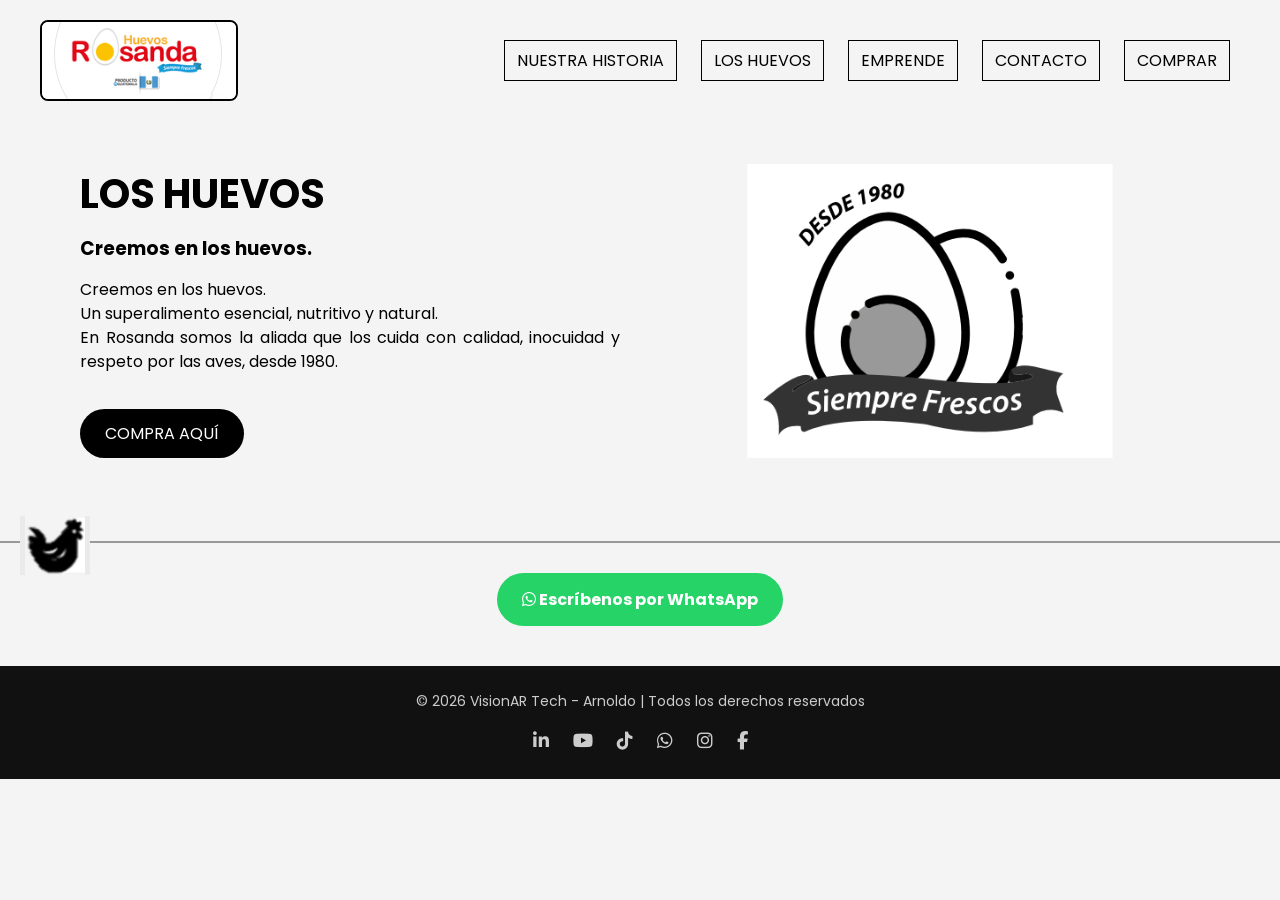
==== RosandaWeb-F/index.html @ 0b580284 "Add files via upload" ====
<!DOCTYPE html>
<html lang="es">
<head>
    <meta charset="UTF-8">
    <title>Rosanda</title>
    <link rel="stylesheet" href="styles.css">
    <link rel="stylesheet" href="https://cdnjs.cloudflare.com/ajax/libs/font-awesome/6.5.0/css/all.min.css">
    <meta name="viewport" content="width=device-width, initial-scale=1.0">
    <link href="https://fonts.googleapis.com/css2?family=Poppins:wght@300;400;600&display=swap" rel="stylesheet">
</head>
<body>

    <!-- HEADER -->
    <header class="header">
        <a href="index.html" class="logo">
            <img src="imagenes/Imagen_Logo_Rosanda.png" alt="Rosanda">
        </a>

        <nav class="menu">
            <a href="historia.html">NUESTRA HISTORIA</a>
            <a href="huevos.html">LOS HUEVOS</a>
            <a href="emprende.html">EMPRENDE</a>
            <a href="contacto.html">CONTACTO</a>
            <a href="comprar.html">COMPRAR</a>
        </nav>
    </header>

    <!-- HERO -->
    <section class="hero">
        <div class="hero-text">
            <h1>LOS HUEVOS</h1>
            <h3>Creemos en los huevos.</h3>

            <p class="clasificacion-texto">
                Creemos en los huevos. <br>
                Un superalimento esencial, nutritivo y natural. <br>
                En Rosanda somos la aliada que los cuida con calidad,
                inocuidad y respeto por las aves, desde 1980.
            </p>

            <a href="comprar.html" class="btn-principal">COMPRA AQUÍ</a>
        </div>
        <!--
        <div class="hero-img">
            <img src="imagenes/Siempe_Frescos.png" alt="Huevo Rosanda">
        </div>
        -->
        <!-- Creo un slider -->
         <div class="hero-img slider">

            <div class="slide active">
                <img src="imagenes/Siempe_Frescos.png">
            </div>

            <div class="slide">
                <img src="imagenes/huevos_libres_a.png">
            </div>

            <div class="slide">
                <img src="imagenes/Huevos_Granja.png">
            </div>
            <div class="slide">
                <img src="imagenes/InspeccionMaga.png">
            </div>
            <div class="slide">
                <img src="imagenes/GallinaColorada.png">
            </div>
             <div class="slide">
                <img src="imagenes/HuellaVerdeCert.png">
            </div>
        </div>
    </section>

    <!-- FOOTER old
    <footer class="footer">
        <a href="#" class="btn-secundario">TRABAJA CON NOSOTROS</a>

        <div class="redes">
            <span>in</span>
            <span>yt</span>
            <span>tt</span>
            <span>ig</span>
            <span>fb</span>
        </div>
    </footer>
    <footer class="footer-simple">
        <p>© 2026 VisionAR Tech - Arnoldo | Todos los derechos reservados</p>
    </footer>
    -->
    <div class="cta-footer">

        <div class="linea">
            <!-- <span class="icono">🐔Gallina</span> -->
            <img src="imagenes/Gallologo.png" class="icono" width="70">
        </div>
            <a href="https://wa.me/50251465011?text=Hola%20🐔%20quiero%20hacer%20un%20pedido%20de%20huevos%20🥚%20con%20Rosanda.%20¿Me%20pueden%20apoyar%3F" 
    class="btn-whatsapp" target="_blank"><i class="fab fa-whatsapp"></i> Escríbenos por WhatsApp
        </a>
    </div>
    <footer class="footer-pro">
        <p>© 2026 VisionAR Tech - Arnoldo | Todos los derechos reservados</p>
        
        <div class="social-icons">
            <a href="#"><i class="fab fa-linkedin-in"></i></a>
            <a href="#"><i class="fab fa-youtube"></i></a>
            <a href="#"><i class="fab fa-tiktok"></i></a>
            <a href="https://wa.me/50251465011?text=Hola%2C%20estoy%20interesado%20en%20los%20productos%20de%20la%20Granja%20Av%C3%ADcola%20Rosanda.%20%C2%BFPodr%C3%ADan%20brindarme%20m%C3%A1s%20informaci%C3%B3n%3F" target="_blank"><i class="fab fa-whatsapp"></i></a>
            <a href="https://instagram.com" target="_blank"><i class="fab fa-instagram"></i></a>
            <a href="https://www.facebook.com/p/Avicola-Rosanda-Guatemala-100063716674182/?locale=es_LA" target="_blank"><i class="fab fa-facebook-f"></i></a>
        </div>
         
    </footer>
    <script>
        let slides = document.querySelectorAll(".hero-img .slide");
        let index = 0;

        setInterval(() => {
            slides[index].classList.remove("active");
            index = (index + 1) % slides.length;
            slides[index].classList.add("active");
        }, 6000);
    </script>
</body>
</html>
---- RosandaWeb-F/styles.css ----
/* RESET */
* {
    margin: 0;
    padding: 0;
    box-sizing: border-box;
    font-family: 'Poppins', Arial, sans-serif;
}

/* BODY */
body {
    background-color: #f4f4f4; 
    /* background-color: #e9e9e9; */
}

/* HEADER */
.header {
    display: flex;
    justify-content: space-between;
    align-items: center;
    padding: 20px 40px;
}

.logo {
    display: inline-block;
    border: 2px solid black;
    border-radius: 8px;
    overflow: hidden;
    transition: all 0.3s ease;
}

.logo img {
    display: block;
    /* max-height: 60px; */
    width: auto;
    transition: transform 0.3s ease;
}

/* 🔥 EFECTO HOVER */
.logo:hover {
    box-shadow: 0 4px 12px rgba(0,0,0,0.2);
    transform: translateY(-2px);
}

.logo:hover img {
    transform: scale(1.05);
}

.menu a {
    margin: 0 10px;
    text-decoration: none;
    color: black;
    border: 1px solid black;
    padding: 8px 12px;
}

.btn-comprar {
    border: 1px solid black;
    padding: 10px 20px;
    text-decoration: none;
    color: black;
}

/* HERO */
.hero {
    display: flex;
    justify-content: space-between;
    align-items: center;
    padding: 40px;
}

.hero-text {
    width: 50%;
}

.hero-text h1 {
    font-size: 40px;
    margin-bottom: 10px;
}

.hero-text h3 {
    margin-bottom: 15px;
}

.hero-text p {
    margin-bottom: 20px;
    line-height: 1.5;
}

/* BOTÓN PRINCIPAL */
.btn-principal {
    background-color: black;
    color: white;
    padding: 12px 25px;
    text-decoration: none;
    border-radius: 25px;
    margin-top: 15px;
}

.btn-principal:hover {
    background-color: gray;
}
/* IMAGEN 
.hero-img img {
    
    width: 300px;
} */
.hero {
    display: flex;
    align-items: center;
    justify-content: center; /* 🔥 esto cambia todo */
    gap: 40px;
    max-width: 1200px; /* 🔥 limita ancho */
    margin: 0 auto; /* 🔥 centra TODO el bloque */
}

.hero-text,
.hero-img {
    flex: 1;
}


.hero-img {
    display: flex;
    justify-content: center;
    align-items: center;
}

.hero-img {
    justify-content: flex-start;
}

.menu a {
    position: relative;
    text-decoration: none;
    color: black;
    padding: 8px 12px;
}

/* línea oculta */
.menu a::after {
    content: "";
    position: absolute;
    left: 0;
    bottom: -3px;
    width: 0%;
    height: 2px;
    background: black;
    transition: width 0.3s ease;
}

/* animación */
.menu a:hover::after {
    width: 100%;
}

/* FOOTER */
.footer {
    display: flex;
    justify-content: space-between;
    align-items: center;
    padding: 30px 40px;
    border-top: 1px solid #ccc;
}

/* BOTÓN SECUNDARIO */
.btn-secundario {
    border: 1px solid black;
    padding: 10px 20px;
    text-decoration: none;
    color: black;
    border-radius: 20px;
}

/* REDES */
.redes span {
    margin: 0 5px;
    font-size: 14px;
}
/* HISTORIA */
.historia {
    padding: 40px;
}

.historia h1 {
    font-size: 35px;
    margin-bottom: 30px;
}

/* TOP */
.historia-top {
    display: flex;
    gap: 40px;
    margin-bottom: 40px;
}

.historia-texto {
    width: 50%;
}

.historia-img img {
    width: 100%;
    max-width: 400px;
}

/* MIDDLE */
.historia-middle {
    display: flex;
    gap: 40px;
    margin-bottom: 40px;
}

.img-secundaria img {
    width: 300px;
}

.texto-secundario {
    width: 50%;
}

/* VALORES */
.valores {
    display: flex;
    justify-content: space-between;
    flex-wrap: wrap;
    gap: 20px;
}

.card {
    width: 180px;
    text-align: center;
}

.card img {
    width: 80px;
    margin-bottom: 10px;
}

/* CTA */
.cta {
    text-align: center;
    margin-top: 30px;
}

/* HUEVOS */
.huevos {
    padding: 40px;
}

.huevos h1 {
    font-size: 35px;
    margin-bottom: 20px;
}

/* TOP */
.huevos-top {
    display: flex;
    gap: 40px;
    margin-bottom: 30px;
}

.texto {
    width: 50%;
}

.imagen img {
    width: 350px;
}

/* CERTIFICACIONES */
.certificaciones {
    display: flex;
    gap: 30px;
    margin: 20px 0;
}

.cert {
    text-align: center;
}

.cert img {
    width: 80px;
}

.certificaciones-contenedor {
    display: flex;
    align-items: center;
    justify-content: space-between;
    gap: 40px;
    margin: 30px 0;
}

.certificaciones-info {
    width: 50%;
}

.certificaciones-img img {
    width: 300px;
    border-radius: 10px;
}

.certificaciones {
    display: flex;
    gap: 20px;
    margin-top: 15px;
}

/* CLASIFICACIÓN */
.clasificacion-texto {
    margin-bottom: 15px;
}

.clasificacion-img img {
    width: 100%;
    max-width: 600px;
}

/* TABLA */
.tabla-img img {
    width: 100%;
    max-width: 700px;
    margin: 20px 0;
}

/* BOTONES */
.botones {
    margin-bottom: 20px;
}
.footer-simple {
    background: #222;
    color: #ddd;
    text-align: center;
    padding: 20px;
    font-size: 14px;
    letter-spacing: 0.5px;
    margin-top: 40px;
}

.footer-simple p {
    margin: 0;
}

.footer-pro {
    background: #111;
    color: #ccc;
    text-align: center;
    padding: 25px 20px;
    margin-top: 40px;
}

/* TEXTO */
.footer-pro p {
    margin-bottom: 15px;
    font-size: 14px;
}

/* ICONOS */
.social-icons a {
    color: #ccc;
    margin: 0 10px;
    font-size: 18px;
    transition: 0.3s;
}

/* EFECTO HOVER */
.social-icons a:hover {
    color: white;
    transform: scale(1.2);
}
/* nuevos estilos para huevos */

.huevos-layout {
    display: flex;
    align-items: flex-start;
    justify-content: space-between;
    gap: 40px;
}

.huevos-info {
    width: 50%;
}

.huevos-imagen {
    width: 50%;
}

.huevos-imagen img {
    width: 100%;
    max-width: 400px;
}

/* CERTIFICACIONES */
.certificaciones {
    display: flex;
    gap: 20px;
    margin-top: 15px;
}

.cert {
    text-align: center;
}

.cert img {
    width: 60px;
}

.huevos-info h3 {
    margin-top: 20px;
}

.clasificacion-texto {
    margin-top: 10px;
}

.texto p,
.clasificacion-texto {
    text-align: justify;
}

/* EMPRENDE */
.emprende {
    padding: 40px;
}

.emprende h1 {
    font-size: 35px;
    margin-bottom: 20px;
}

/* TOP */
.emprende-top {
    display: flex;
    gap: 40px;
    align-items: center;
    margin-bottom: 30px;
}

.comprar-top {
    /* display: flex;
    gap: 40px;
    align-items: center; */
    margin-bottom: 2px;
}

.comprar-layout {
    display: flex;
    align-items: flex-start;
    justify-content: space-between;
    gap: 40px;
    max-width: 1200px;
    margin: 0 auto;
}



.emprende-texto {
    width: 50%;
    line-height: 1.6;
}

.emprende-img img {
    width: 350px;
    border-radius: 10px;
}

.comprar-img img {
    width: 350px;
    border-radius: 10px;
}

.comprar-img {
    width: 40%;
}

/* BANNER GRANDE */
.emprende-banner img {
    width: 100%;
    max-height: 300px;
    object-fit: cover;
    margin: 20px 0;
    border-radius: 10px;
}

/* CTA */
.cta {
    text-align: center;
    margin-top: 20px;
}
.emprende-banner img {
    filter: brightness(70%);
}
/* CONTACTO */
.contacto {
    padding: 40px;
}

.contacto h1 {
    font-size: 35px;
    margin-bottom: 20px;
}

/* CONTENEDOR */
.contacto-container {
    display: flex;
    gap: 40px;
}

/* IZQUIERDA */
.contacto-info {
    width: 50%;
}

.contacto-info h4 {
    margin-top: 15px;
}

.contacto-info input {
    width: 100%;
    padding: 10px;
    margin: 8px 0;
    border-radius: 20px;
    border: 1px solid #000;
}

.correo {
    margin: 10px 0;
    font-size: 14px;
}

/* DERECHA */
.contacto-form {
    width: 50%;
}

.contacto-form textarea {
    width: 100%;
    height: 150px;
    border-radius: 15px;
    padding: 10px;
    border: 1px solid #000;
    margin-bottom: 15px;
}

/*
.btn-enviar {
    background: black;
    color: white;
    padding: 10px 20px;
    border-radius: 20px;
    border: none;
    cursor: pointer;
}
*/
/* Agregando ajusto */
.contacto-info h3 {
    margin-bottom: 15px;
}

.btn-principal {
    display: inline-block;
    margin-top: 15px;
}
/* fin del ajuste */
.mapa {
    margin-bottom: 15px;
    border-radius: 15px;
    overflow: hidden;
}
.btn-secundario {
    display: inline-block;
    margin-top: 10px;
    padding: 10px 20px;
    border: 2px solid black;
    border-radius: 25px;
    text-decoration: none;
    color: black;
    transition: 0.3s;
}

/* HOVER */
.btn-secundario:hover {
    background: black;
    color: white;
}
.contacto-info {
    display: flex;
    flex-direction: column;
    align-items: flex-start; /* alinea a la izquierda */
}

.ubicaciones {
    display: flex;
    flex-direction: column; /* 🔥 vertical */
    gap: 8px;
    margin: 15px 0;
}

.ubicaciones button {
    padding: 8px 12px;
    border-radius: 20px;
    border: 1px solid black;
    background: white;
    cursor: pointer;
    text-align: left;
}

.ubicaciones button:hover {
    background: black;
    color: white;
}
/* para que al hacer hover se cambie a negro */
.menu a:hover {
    background-color: #E31E24;
    color: white;
}
body {
    font-family: 'Poppins', sans-serif;
}

/* viene de pagina de pedidos externa revisar si no hay conflicto */

.intro-pedidos {
    text-align: center;
    max-width: 900px;
    margin: 60px auto 30px auto;
    /* background: #d4a017; */
}


.proceso-pedido {
    text-align: center;
    margin: 50px auto;
    max-width: 1100px;
}

.pasos {
    display: flex;
    gap: 20px;
    margin-top: px;
}

.paso {
    background: #f5f5f5;
    padding: 25px;
    border-radius: 10px;
    flex: 1;
    transition: transform 0.3s ease;
}

.paso:hover {
    transform: translateY(-5px);
}

.confianza {
    background: #fafafa;
    padding: 40px 20px;
    margin-top: 40px;
}

.confianza-box {
    max-width: 800px;
    margin: auto;
}

.info-adicional {
    max-width: 900px;
    margin: 40px auto;
}
.formulario-pedidos {
    max-width: 1000px; 
    margin: 1px auto 
}
.formulario-pedidos {
    width: 70%;
}

.formulario-pedidos {
    /*background: white; */
    /* background: #a87f7f ; */
    /* background: #b6af9f; */
    background: #cfcdcd;
    padding: 30px;
    border-radius: 15px;
    box-shadow: 0 8px 25px rgba(0,0,0,0.1);
}



.formulario-pedidos h2 {
    margin-bottom: 20px;
}
.pedido-form {
    display: grid;
    grid-template-columns: repeat(4, 1fr);
    gap: 20px;
}

.datos-transferencia {
    display: none;
}

.form-group {
    display: flex;
    flex-direction: column;
}

.form-group.full {
    grid-column: span 4;
}

.form-group label {
    margin-bottom: 5px;
    font-weight: 600;
}

.form-group input,
.form-group textarea,
.form-group select {
    padding: 12px;
    border-radius: 6px;
    border: 1px solid #ddd;
    font-size: 14px;
    transition: 0.3s;
}

.form-group input:focus,
.form-group textarea:focus,
.form-group select:focus {
    border-color: #d4a017;
    outline: none;
    box-shadow: 0 0 5px rgba(212,160,23,0.3);
}

.checkbox {
    flex-direction: row;
    align-items: center;
    gap: 10px;
}

.btn-enviar {
    background-color: #d4a017;
    color: white;
    padding: 14px;
    border: none;
    border-radius: 6px;
    cursor: pointer;
    font-weight: 600;
    transition: 0.3s;
}

/* Footer */
footer {
    background: #222;
    color: white;
    text-align: center;
    padding: 20px;
}
.btn-enviar:hover {
    background-color: #b88a12;
}
@media (max-width: 768px) {
    .pedido-form {
        grid-template-columns: 1fr;
    }

    .form-group.full {
        grid-column: span 1;
    }
}
.mensaje-exito {
    display: none;
    background-color: #d4edda;
    color: #155724;
    padding: 15px;
    margin-top: 20px;
    border-radius: 6px;
    font-weight: 600;
    text-align: center;
    animation: fadeIn 0.6s ease-in-out;
}
.botonC {
    margin-top: 10px;
    padding: 10px;
    background-color: #d4a017;
    border: none;
    color: white;
    cursor: pointer;
}

.cta-footer {
    text-align: center;
    margin: 40px 0;
}

/* Línea con icono */
.linea {
    position: relative;
    height: 2px;
    background: #999;
    margin: 20px 0 30px;
}

.icono {
    position: absolute;
    top: -12px;
    left: 20px;
    background: #f4f4f4; /* mismo fondo */
    padding: 0 8px;
    font-size: 20px;
}

/* BOTÓN WHATSAPP */
.btn-whatsapp {
    display: inline-block;
    background: #25D366;
    color: white;
    padding: 14px 25px;
    border-radius: 30px;
    text-decoration: none;
    font-weight: bold;
    transition: 0.3s;
}

/* Hover */
.btn-whatsapp:hover {
    background: #1ebe5d;
    transform: scale(1.05);
}

/* para el gallito */
.linea {
    position: relative; /* 🔥 ESTO ES LO QUE TE FALTA */
    height: 2px;
    background: #999;
    margin: 30px 0;
}


.icono {
    position: absolute;
    top: -25px; /* 🔥 súbelo más (antes -15px) */
    left: 20px;
    background: #eaeaea;
    padding: 0 5px;
}

/* contenedor */
.hero-img.slider {
    position: relative;
    height: 350px; /* ajusta */
    overflow: hidden;
}

/* slides */
.hero-img .slide {
    position: absolute;
    width: 100%;
    height: 100%;
    opacity: 0;
    transition: opacity 0.8s ease;
}

.hero-img .slide.active {
    opacity: 1;
}

/* imágenes */
.hero-img img {
    width: 100%;
    height: 100%;
    object-fit: cover;
    border-radius: 10px;
}
.hero-img img {
    object-fit: contain;
    background: #f4f4f4; /* relleno bonito */
}
.hero-img img {
    padding: 10px;
}

.hero-img.slider {
    background: red;
}

/*
.hero-img.slider {
    position: relative;
    height: 300px;
}
*/
.hero-img.slider {
    position: relative;
    width: 100%;
    height: 300px; /* 🔥 obligatorio */
}

/* termina Estilos para pedidos externos revisar */
/* Esto debe ir al final comiensa el responsive */

@media (max-width: 768px) {
    .hero-img.slider {
        height: 250px; /* 🔥 clave */
    }
}

/* esto es de prueba eliminar */
.hero-img {
    background: blue !important;
    min-height: 200px !important;
}

.hero-img.slider {
    background: red !important;
    min-height: 200px !important;
}
/* aqui termina la prueba important */

.slide img {
    transition: transform 5s ease;
}

.slide.active img {
    transform: scale(1.05);
}



@media (max-width: 768px) {

    .menu {
        display: flex;
        flex-direction: column;
        gap: 10px;
    }

    .menu a {
        display: block;
        width: 100%;
        text-align: center;
        padding: 10px;
    }

    /* HEADER */
    .header {
        flex-direction: column;
        text-align: center;
    }

    .menu {
        flex-direction: column;
    }

    /* SECCIONES CON FLEX (TODAS) */
    .hero,
    .historia-top,
    .historia-middle,
    .huevos-top,
    .emprende-top,
    .contacto-container {
        flex-direction: column;
    }

    /* ANCHOS */
    .hero-text,
    .hero-img,
    .historia-texto,
    .texto-secundario,
    .texto,
    .imagen,
    .emprende-texto,
    .emprende-img,
    .contacto-info,
    .contacto-form {
        width: 100%;
    }

    /* IMÁGENES */
    img {
        max-width: 100%;
        height: auto;
    }

    /* BOTONES */
    .btn-principal,
    .btn-secundario {
        width: 100%;
        text-align: center;
    }

}
@media (max-width: 768px) {

    .header {
        flex-direction: column;
        align-items: center;
        gap: 10px;
    }

}
@media (max-width: 768px) {
    .huevos-layout {
        flex-direction: column;
        text-align: center;
    }

    .huevos-info,
    .huevos-imagen {
        width: 100%;
    }

    .certificaciones {
        justify-content: center;
    }
}

/*  Esto es para el botón de Rosanda */

@media (max-width: 768px) {
    .logo {
        display: flex;
        justify-content: center;
        width: 90%;
    }
}
@media (max-width: 768px) {

    .menu {
        width: 100%;
        padding: 0 20px; /* opcional para que no pegue a los bordes */
    }

    .menu a {
        width: 100%;
        margin: 0; /* 🔥 quita el margen lateral */
        box-sizing: border-box;
    }

}
@media (max-width: 768px) {
    .comprar-layout {
        flex-direction: column;
    }

    .comprar-img,
    .formulario-pedidos {
        width: 100%;
    }
}
@media (max-width: 768px) {
    .hero-img.slider {
        height: 250px; /* 🔥 importante */
        width: 100%;
    }
}
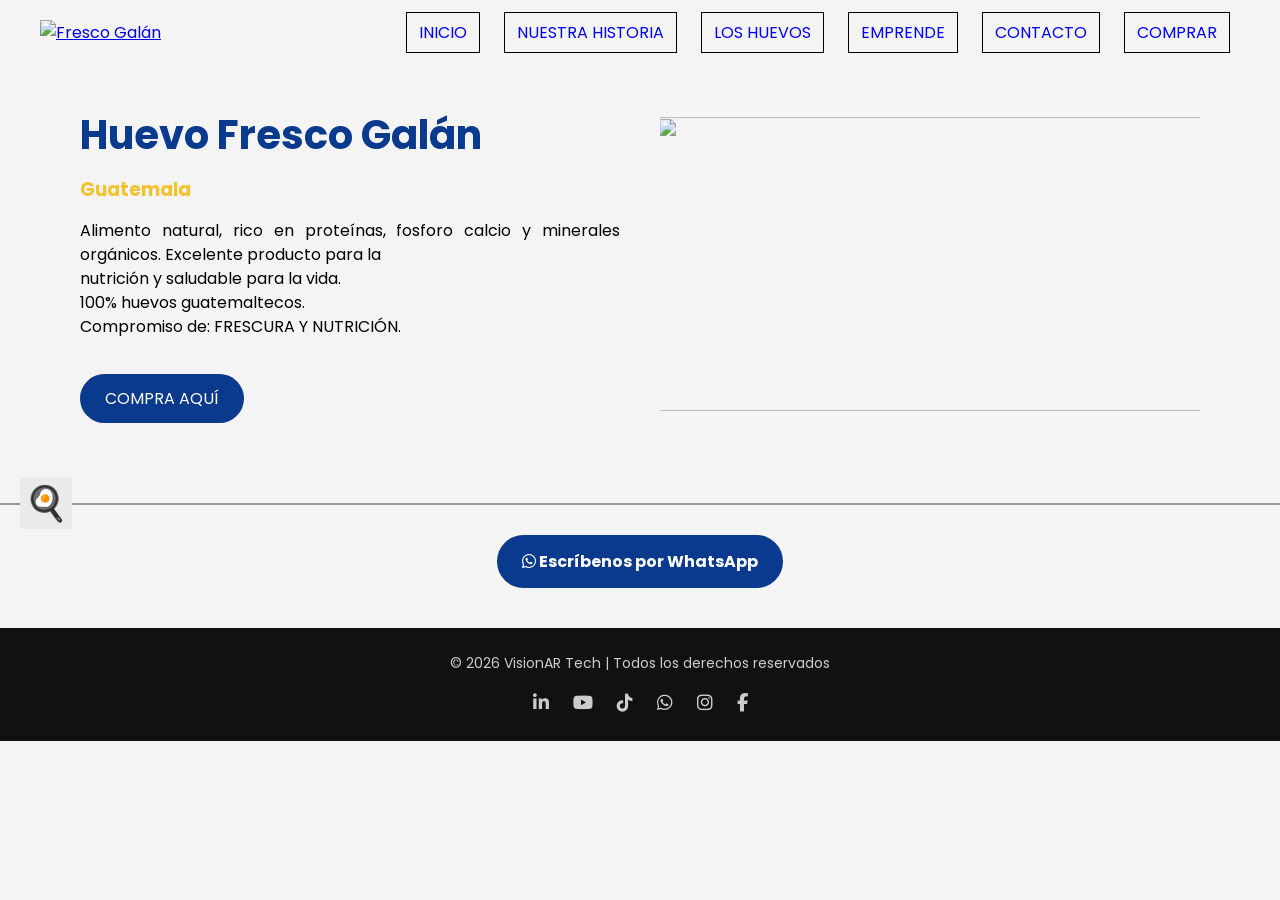
==== commit c59232c9: "Add files via upload" ====
--- a/RosandaWeb-F/index.html
+++ b/RosandaWeb-F/index.html
@@ -2,7 +2,7 @@
 <html lang="es">
 <head>
     <meta charset="UTF-8">
-    <title>Rosanda</title>
+    <title>Huevos Fresco Galan</title>
     <link rel="stylesheet" href="styles.css">
     <link rel="stylesheet" href="https://cdnjs.cloudflare.com/ajax/libs/font-awesome/6.5.0/css/all.min.css">
     <meta name="viewport" content="width=device-width, initial-scale=1.0">
@@ -12,11 +12,18 @@
 
     <!-- HEADER -->
     <header class="header">
+        
         <a href="index.html" class="logo">
-            <img src="imagenes/Imagen_Logo_Rosanda.png" alt="Rosanda">
+            <img src="imagenes/LogoFrescoGalanGris.png" alt="Fresco Galán">
         </a>
-
+        
+        <!--
+        <a href="index.html" class="Logo">
+            <img src="imagenes/LogoFrescoGalanGris.png" alt="Fresco Galán">
+        </a>
+        -->
         <nav class="menu">
+            <a href="index.html">INICIO</a>
             <a href="historia.html">NUESTRA HISTORIA</a>
             <a href="huevos.html">LOS HUEVOS</a>
             <a href="emprende.html">EMPRENDE</a>
@@ -28,14 +35,14 @@
     <!-- HERO -->
     <section class="hero">
         <div class="hero-text">
-            <h1>LOS HUEVOS</h1>
-            <h3>Creemos en los huevos.</h3>
+            <h1>Huevo Fresco Galán</h1>
+            <h3>Guatemala</h3>
 
             <p class="clasificacion-texto">
-                Creemos en los huevos. <br>
-                Un superalimento esencial, nutritivo y natural. <br>
-                En Rosanda somos la aliada que los cuida con calidad,
-                inocuidad y respeto por las aves, desde 1980.
+                Alimento natural, rico en proteínas, fosforo calcio y minerales orgánicos. Excelente producto para la<br>
+                nutrición y saludable para la vida.<br>
+                100% huevos guatemaltecos. <br>
+                Compromiso de: FRESCURA Y NUTRICIÓN.
             </p>
 
             <a href="comprar.html" class="btn-principal">COMPRA AQUÍ</a>
@@ -49,24 +56,24 @@
          <div class="hero-img slider">
 
             <div class="slide active">
-                <img src="imagenes/Siempe_Frescos.png">
+                <img src="imagenes/DesayunoHuevo.png">
             </div>
 
             <div class="slide">
-                <img src="imagenes/huevos_libres_a.png">
+                <img src="imagenes/ComerteHuevo.png">
             </div>
 
             <div class="slide">
-                <img src="imagenes/Huevos_Granja.png">
+                <img src="imagenes/BatallaA.png">
             </div>
             <div class="slide">
-                <img src="imagenes/InspeccionMaga.png">
+                <img src="imagenes/AbdomenHuevos.png">
             </div>
             <div class="slide">
-                <img src="imagenes/GallinaColorada.png">
+                <img src="imagenes/VariosHuevos.png">
             </div>
              <div class="slide">
-                <img src="imagenes/HuellaVerdeCert.png">
+                <img src="imagenes/AlimentoLa Familia.png">
             </div>
         </div>
     </section>
@@ -86,19 +93,21 @@
     <footer class="footer-simple">
         <p>© 2026 VisionAR Tech - Arnoldo | Todos los derechos reservados</p>
     </footer>
-    -->
+     cta footer -->
     <div class="cta-footer">
 
         <div class="linea">
             <!-- <span class="icono">🐔Gallina</span> -->
-            <img src="imagenes/Gallologo.png" class="icono" width="70">
+             <!-- 
+            <img src="imagenes/Gallologo.png" class="icono" width="70"> -->
+            <span class="icono">🍳</span>
         </div>
-            <a href="https://wa.me/50251465011?text=Hola%20🐔%20quiero%20hacer%20un%20pedido%20de%20huevos%20🥚%20con%20Rosanda.%20¿Me%20pueden%20apoyar%3F" 
+            <a href="https://wa.me/50251465011?text=Hola%20🍳%20quiero%20hacer%20un%20pedido%20de%20huevos%20🥚%20con%20Huevos%20Frescos%20Galán.%20¿Me%20pueden%20apoyar%3F" 
     class="btn-whatsapp" target="_blank"><i class="fab fa-whatsapp"></i> Escríbenos por WhatsApp
-        </a>
+            </a>
     </div>
     <footer class="footer-pro">
-        <p>© 2026 VisionAR Tech - Arnoldo | Todos los derechos reservados</p>
+        <p>© 2026 VisionAR Tech | Todos los derechos reservados</p>
         
         <div class="social-icons">
             <a href="#"><i class="fab fa-linkedin-in"></i></a>
--- a/RosandaWeb-F/styles.css
+++ b/RosandaWeb-F/styles.css
@@ -11,7 +11,12 @@
     background-color: #f4f4f4; 
     /* background-color: #e9e9e9; */
 }
-
+h1 {
+    color: #0A3A8D;
+}
+h3 {
+    color: #f2c230;
+}
 /* HEADER */
 .header {
     display: flex;
@@ -21,6 +26,39 @@
 }
 
 .logo {
+    display: inline-block;
+    /*border: 2px solid black;
+    border-radius: 8px; */
+    overflow: hidden;
+    transition: all 0.3s ease;
+}
+
+.logo img {
+    display: block;
+    /* max-height: 60px; */
+    width: auto;
+    transition: transform 0.3s ease;
+}
+
+/* 🔥 EFECTO HOVER */
+.logo:hover {
+    box-shadow: 0 4px 12px rgba(0,0,0,0.2);
+    transform: translateY(-2px);
+}
+
+.logo:hover img {
+    transform: scale(1.05);
+}
+
+.menu a {
+    margin: 0 10px;
+    text-decoration: none;
+    color: #f2c230;
+     border: 1px solid black; 
+    padding: 8px 12px;
+}
+
+.logo2 {
     display: inline-block;
     border: 2px solid black;
     border-radius: 8px;
@@ -28,36 +66,27 @@
     transition: all 0.3s ease;
 }
 
-.logo img {
+.logo2 img {
     display: block;
     /* max-height: 60px; */
     width: auto;
     transition: transform 0.3s ease;
 }
 
-/* 🔥 EFECTO HOVER */
-.logo:hover {
+* 🔥 EFECTO HOVER */
+.logo2:hover {
     box-shadow: 0 4px 12px rgba(0,0,0,0.2);
     transform: translateY(-2px);
 }
 
-.logo:hover img {
+.logo2:hover img {
     transform: scale(1.05);
 }
-
-.menu a {
-    margin: 0 10px;
-    text-decoration: none;
-    color: black;
-    border: 1px solid black;
-    padding: 8px 12px;
-}
-
 .btn-comprar {
     border: 1px solid black;
     padding: 10px 20px;
     text-decoration: none;
-    color: black;
+    color: blue;
 }
 
 /* HERO */
@@ -86,9 +115,26 @@
     line-height: 1.5;
 }
 
+.total-box {
+    background: #d1007a; /* magenta fuerte */
+    color: #00c3ff; /* azul brillante */
+    font-size: 28px;
+    font-weight: bold;
+    text-align: center;
+    padding: 15px 20px;
+    border-radius: 12px;
+    margin-top: 20px;
+    box-shadow: 0 4px 10px rgba(0,0,0,0.2);
+    font-family: 'Courier New', monospace; /* estilo digital */
+}
+
+.total-box span {
+    font-size: 32px;
+}
+
 /* BOTÓN PRINCIPAL */
 .btn-principal {
-    background-color: black;
+    background-color: #0A3A8D;
     color: white;
     padding: 12px 25px;
     text-decoration: none;
@@ -132,7 +178,7 @@
 .menu a {
     position: relative;
     text-decoration: none;
-    color: black;
+    color: blue;
     padding: 8px 12px;
 }
 
@@ -144,7 +190,7 @@
     bottom: -3px;
     width: 0%;
     height: 2px;
-    background: black;
+    background: #f2c230;
     transition: width 0.3s ease;
 }
 
@@ -609,7 +655,7 @@
 }
 /* para que al hacer hover se cambie a negro */
 .menu a:hover {
-    background-color: #E31E24;
+    background-color: blue;
     color: white;
 }
 body {
@@ -795,23 +841,31 @@
 .linea {
     position: relative;
     height: 2px;
-    background: #999;
+    background: #0A3A8D;
     margin: 20px 0 30px;
 }
 
 .icono {
-    position: absolute;
+    /* position: absolute;
     top: -12px;
     left: 20px;
     background: #f4f4f4; /* mismo fondo */
+    /*padding: 0 8px;
+    font-size: 20px; */
+
+    position: absolute;
+    top: -14px;
+    left: 20px;
+    background: #f4f4f4;
     padding: 0 8px;
-    font-size: 20px;
+    font-size: 34px; /* ajusta tamaño del emoji */
 }
 
 /* BOTÓN WHATSAPP */
 .btn-whatsapp {
     display: inline-block;
-    background: #25D366;
+    /* background: #25D366; */
+    background: #0A3A8D;
     color: white;
     padding: 14px 25px;
     border-radius: 30px;
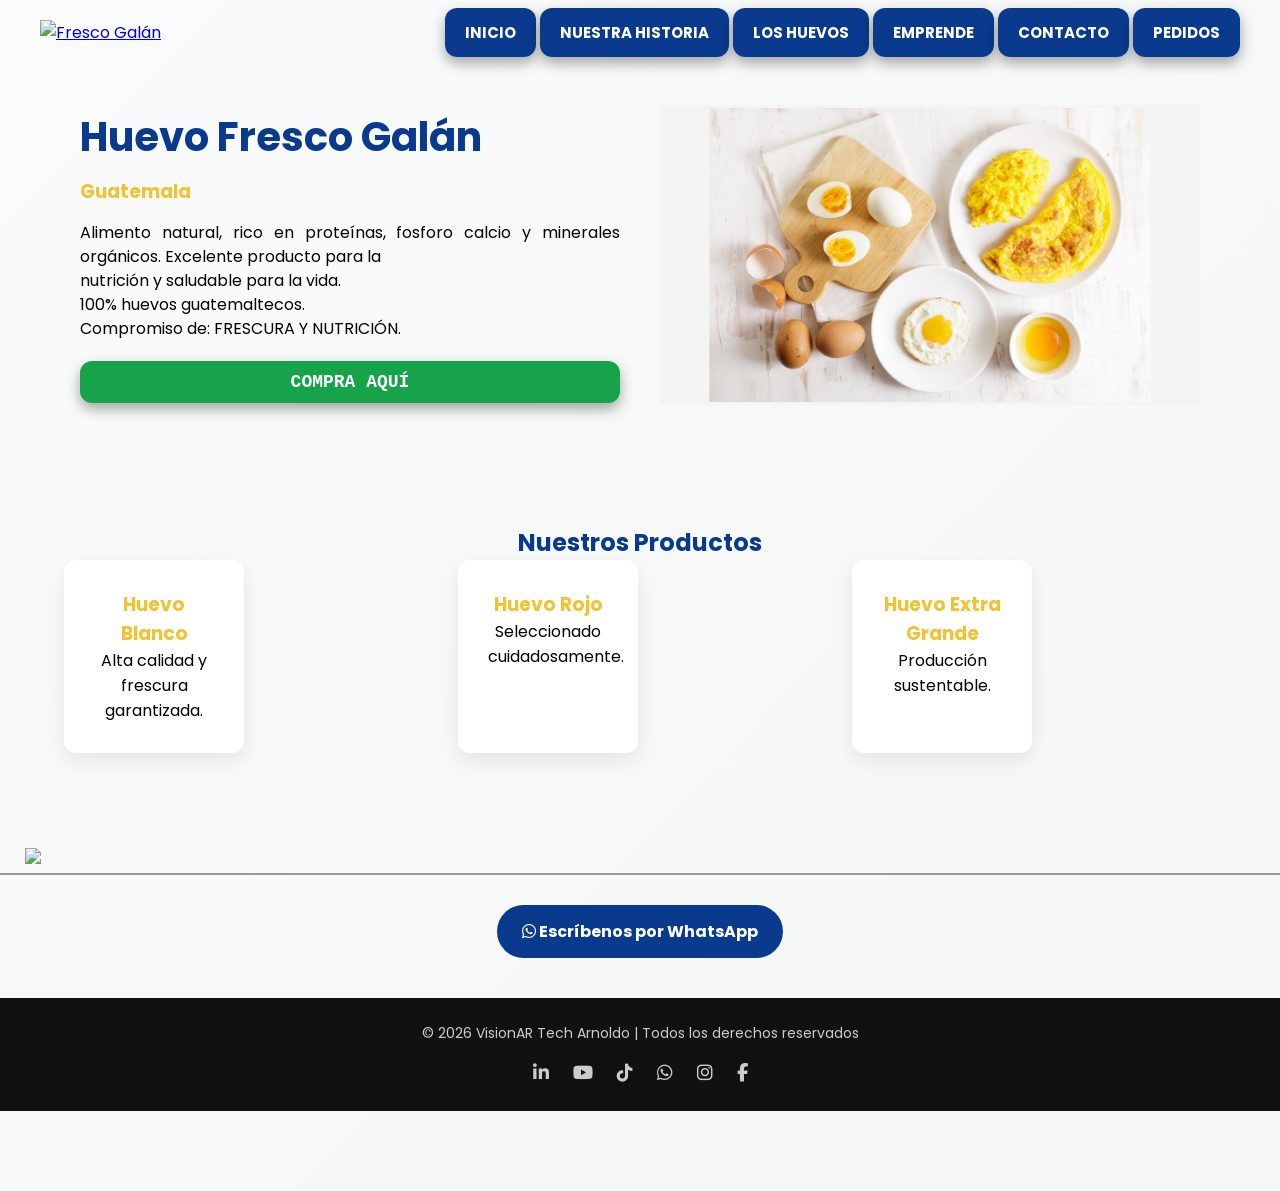
==== commit 4ec88e9c: "Add files via upload" ====
--- a/RosandaWeb-F/index.html
+++ b/RosandaWeb-F/index.html
@@ -7,6 +7,7 @@
     <link rel="stylesheet" href="https://cdnjs.cloudflare.com/ajax/libs/font-awesome/6.5.0/css/all.min.css">
     <meta name="viewport" content="width=device-width, initial-scale=1.0">
     <link href="https://fonts.googleapis.com/css2?family=Poppins:wght@300;400;600&display=swap" rel="stylesheet">
+    
 </head>
 <body>
 
@@ -14,7 +15,7 @@
     <header class="header">
         
         <a href="index.html" class="logo">
-            <img src="imagenes/LogoFrescoGalanGris.png" alt="Fresco Galán">
+            <img src="imagenes/LogoFrescoGalanSVG.png" alt="Fresco Galán">
         </a>
         
         <!--
@@ -28,7 +29,7 @@
             <a href="huevos.html">LOS HUEVOS</a>
             <a href="emprende.html">EMPRENDE</a>
             <a href="contacto.html">CONTACTO</a>
-            <a href="comprar.html">COMPRAR</a>
+            <a href="comprar.html">PEDIDOS</a>
         </nav>
     </header>
 
@@ -60,14 +61,14 @@
             </div>
 
             <div class="slide">
-                <img src="imagenes/ComerteHuevo.png">
+                <img src="imagenes/Galería_chicken2.png">
             </div>
 
             <div class="slide">
-                <img src="imagenes/BatallaA.png">
+                <img src="imagenes/Galería_eggs1.png">
             </div>
             <div class="slide">
-                <img src="imagenes/AbdomenHuevos.png">
+                <img src="imagenes/Galería_cartoon3.png">
             </div>
             <div class="slide">
                 <img src="imagenes/VariosHuevos.png">
@@ -78,6 +79,29 @@
         </div>
     </section>
 
+    <!-- Sección Productos -->
+    <section class="productos">
+        <div class="container">
+            <h1>Nuestros Productos</h1>
+
+            <div class="cards">
+                <div class="card">
+                    <h3>Huevo Blanco</h3>
+                    <p>Alta calidad y frescura garantizada.</p>
+                </div>
+
+                <div class="card">
+                    <h3>Huevo Rojo</h3>
+                    <p>Seleccionado cuidadosamente.</p>
+                </div>
+
+                <div class="card">
+                    <h3>Huevo Extra Grande</h3>
+                    <p>Producción sustentable.</p>
+                </div>
+            </div>
+        </div>
+    </section>
     <!-- FOOTER old
     <footer class="footer">
         <a href="#" class="btn-secundario">TRABAJA CON NOSOTROS</a>
@@ -98,16 +122,16 @@
 
         <div class="linea">
             <!-- <span class="icono">🐔Gallina</span> -->
-             <!-- 
-            <img src="imagenes/Gallologo.png" class="icono" width="70"> -->
-            <span class="icono">🍳</span>
+            <img src="imagenes/Boxegg2.png" class="icono" width="70"> 
+            <!-- <span class="icono">🍳</span> -->
         </div>
+        
             <a href="https://wa.me/50251465011?text=Hola%20🍳%20quiero%20hacer%20un%20pedido%20de%20huevos%20🥚%20con%20Huevos%20Frescos%20Galán.%20¿Me%20pueden%20apoyar%3F" 
     class="btn-whatsapp" target="_blank"><i class="fab fa-whatsapp"></i> Escríbenos por WhatsApp
             </a>
     </div>
     <footer class="footer-pro">
-        <p>© 2026 VisionAR Tech | Todos los derechos reservados</p>
+        <p>© 2026 VisionAR Tech Arnoldo | Todos los derechos reservados</p>
         
         <div class="social-icons">
             <a href="#"><i class="fab fa-linkedin-in"></i></a>
--- a/RosandaWeb-F/styles.css
+++ b/RosandaWeb-F/styles.css
@@ -7,10 +7,10 @@
 }
 
 /* BODY */
-body {
+/* body {
     background-color: #f4f4f4; 
     /* background-color: #e9e9e9; */
-}
+/* } */
 h1 {
     color: #0A3A8D;
 }
@@ -50,14 +50,15 @@
     transform: scale(1.05);
 }
 
+/*
 .menu a {
     margin: 0 10px;
     text-decoration: none;
     color: #f2c230;
-     border: 1px solid black; 
+    border: 1px solid black; 
     padding: 8px 12px;
 }
-
+*/
 .logo2 {
     display: inline-block;
     border: 2px solid black;
@@ -115,9 +116,92 @@
     line-height: 1.5;
 }
 
+/* acciones finales */
+/*
+.acciones-finales {
+    grid-column: span 4;   /* 👈 ESTA ES LA CLAVE */
+    /*display: flex;
+    justify-content: flex-end;
+    gap: 15px;
+    margin-top: 20px;
+}
+*/
+
+/*
+.acciones-finales {
+    grid-column: 1 / -1;
+    display: flex;
+    justify-content: space-between;
+} */
+
+.acciones-finales {
+    grid-column: 1 / -1;
+    display: flex;
+    align-items: center;          /* 👈 alinea verticalmente */
+    justify-content: space-between;
+    gap: 15px;
+}
+
+/*
+.acciones-finales {
+    display: flex;
+    justify-content: space-between;
+    align-items: center;
+    gap: 15px;
+} */
+
+
+
+.grupo-botones {
+    display: flex;
+    gap: 15px;
+}
+
+/* mejorando el total-box */
+.total-box {
+    background-color: #ec008c; /* tu rosado */
+    color: white;
+    padding: 0 20px;
+    border-radius: 12px;
+    font-weight: bold;
+    font-size: 18px;
+    box-shadow: 0 6px 14px rgba(0,0,0,0.35);
+    font-family: 'Courier New', monospace; /* estilo digital */
+}
+
+/* Botones */
+
+.btn-principal {
+    background-color: #16a34a;
+    color: white; 
+    border: none;
+    padding: 10px 18px;  
+    border-radius: 8px;
+    
+
+.btn-secundario {
+    background-color: #cbd5e1; 
+    border: none;
+    padding: 10px 18px;
+    border-radius: 8px;
+}
+
+.botones-formulario {
+    display: flex;
+    gap: 10px;
+}
+
+.botones-formulario button {
+    padding: 10px 14px;
+}
+/* terminando la mejora al total box */
+
+/* old total-box */
+/*
 .total-box {
     background: #d1007a; /* magenta fuerte */
-    color: #00c3ff; /* azul brillante */
+    /*color: #00c3ff; /* azul brillante */
+    /*
     font-size: 28px;
     font-weight: bold;
     text-align: center;
@@ -126,12 +210,26 @@
     margin-top: 20px;
     box-shadow: 0 4px 10px rgba(0,0,0,0.2);
     font-family: 'Courier New', monospace; /* estilo digital */
-}
+} */
 
 .total-box span {
     font-size: 32px;
 }
 
+.total-box span {
+    transition: transform 0.2s ease;
+}
+
+.total-box span:active {
+    transform: scale(1.1);
+}
+
+
+.carrito-img {
+    width: 250px; 
+    height: auto;
+    opacity: 0.9;
+}
 /* BOTÓN PRINCIPAL */
 .btn-principal {
     background-color: #0A3A8D;
@@ -176,10 +274,23 @@
 }
 
 .menu a {
+    /*
     position: relative;
     text-decoration: none;
-    color: blue;
-    padding: 8px 12px;
+    color: blue;  /* aparentemente esta es la rutina */
+    /*padding: 8px 12px; */
+
+    background-color: #0a3a8d; /* #e2e8f0  */
+    color: white;  /* #1e293b */
+    border: none;
+    border-radius: 12px;
+    font-weight: bold;
+    cursor: pointer;
+    font-size: 15px;
+    padding: 14px 20px;
+    text-decoration: none;
+    box-shadow: 0 6px 14px rgba(0,0,0,0.35);
+    /* font-family: 'Courier New', monospace;  *//* estilo digital */
 }
 
 /* línea oculta */
@@ -209,6 +320,7 @@
 }
 
 /* BOTÓN SECUNDARIO */
+/*
 .btn-secundario {
     border: 1px solid black;
     padding: 10px 20px;
@@ -216,7 +328,7 @@
     color: black;
     border-radius: 20px;
 }
-
+*/
 /* REDES */
 .redes span {
     margin: 0 5px;
@@ -487,16 +599,16 @@
     margin-bottom: 2px;
 }
 
+
+
 .comprar-layout {
     display: flex;
     align-items: flex-start;
-    justify-content: space-between;
-    gap: 40px;
+    justify-content: flex-start;
+    gap: 6px;
     max-width: 1200px;
-    margin: 0 auto;
-}
-
-
+    margin-left: 30px; /* 👈 ahora controlas la posición */
+}
 
 .emprende-texto {
     width: 50%;
@@ -509,12 +621,12 @@
 }
 
 .comprar-img img {
-    width: 350px;
+    
     border-radius: 10px;
 }
 
 .comprar-img {
-    width: 40%;
+    width: 25%;
 }
 
 /* BANNER GRANDE */
@@ -543,6 +655,47 @@
     font-size: 35px;
     margin-bottom: 20px;
 }
+
+/* Contenedor central */
+.container {
+    width: 90%;
+    max-width: 1200px;
+    margin: auto;
+}
+/* viene de otra pagina */
+/* Productos */
+.productos {
+    padding: 80px 0;
+    /* background: #fafafa; */
+    /*background: #fff3b0; */
+
+    text-align: center;
+}
+
+.productos h2 {
+    margin-bottom: 50px;
+    font-size: 32px;
+}
+
+.cards {
+    display: grid;
+    grid-template-columns: repeat(auto-fit, minmax(250px, 1fr));
+    gap: 30px;
+}
+
+.card {
+    background: white; 
+    padding: 30px;
+    border-radius: 12px;
+    box-shadow: 0 8px 20px rgba(0,0,0,0.08);
+    transition: 0.3s;
+}
+
+.card:hover {
+    transform: translateY(-8px);
+}
+/* termina la otra pagina */
+
 
 /* CONTENEDOR */
 .contacto-container {
@@ -612,9 +765,9 @@
     overflow: hidden;
 }
 .btn-secundario {
-    display: inline-block;
-    margin-top: 10px;
-    padding: 10px 20px;
+    /* display: inline-block; */
+    margin-top: 15px;
+    /* padding: 10px 20px; */
     border: 2px solid black;
     border-radius: 25px;
     text-decoration: none;
@@ -655,11 +808,19 @@
 }
 /* para que al hacer hover se cambie a negro */
 .menu a:hover {
-    background-color: blue;
+    background-color: #f2c230; /* estaba en blue */
     color: white;
 }
 body {
-    font-family: 'Poppins', sans-serif;
+    /* font-family: 'Poppins', sans-serif; */
+    font-family: -apple-system, BlinkMacSystemFont, "Segoe UI", Roboto, Arial, sans-serif;
+    /* background: linear-gradient(135deg, #f5f7fa, #e8efe6); */
+     background: 
+        linear-gradient(135deg, rgba(245,247,250,0.5), rgba(232,239,230,0.5)),
+        url("imagenes/textura1.png");
+    background-size: cover;
+    background-blend-mode: normal; 
+    padding-bottom: 80px; /* para la barra fija */
 }
 
 /* viene de pagina de pedidos externa revisar si no hay conflicto */
@@ -711,34 +872,36 @@
     max-width: 900px;
     margin: 40px auto;
 }
+
+
+
 .formulario-pedidos {
-    max-width: 1000px; 
-    margin: 1px auto 
-}
-.formulario-pedidos {
-    width: 70%;
-}
-
-.formulario-pedidos {
-    /*background: white; */
-    /* background: #a87f7f ; */
-    /* background: #b6af9f; */
+    max-width: 1100px;
+    width: 88%;
+    margin-left: 1px;
+    margin-right: auto;
     background: #cfcdcd;
-    padding: 30px;
+    padding: 20px;
     border-radius: 15px;
     box-shadow: 0 8px 25px rgba(0,0,0,0.1);
-}
-
-
-
-.formulario-pedidos h2 {
-    margin-bottom: 20px;
+    position: relative;
+    /*top: -50px; */
+    /* font-family: 'Courier New', monospace; */ /* estilo digital */
+    /* font-weight: bold; */
+}
+
+
+.form-group label {
+    /* font-family: 'Courier New', monospace; */
+    font-weight: normal;
 }
 .pedido-form {
     display: grid;
     grid-template-columns: repeat(4, 1fr);
-    gap: 20px;
-}
+    gap: 05px;
+}
+
+
 
 .datos-transferencia {
     display: none;
@@ -755,7 +918,11 @@
 
 .form-group label {
     margin-bottom: 5px;
-    font-weight: 600;
+    font-size: 14px;      /* más pequeño */
+    font-weight: 400;     /* menos grueso */
+    color: #334155;
+    margin-bottom: 4px;
+    display: block;
 }
 
 .form-group input,
@@ -775,7 +942,103 @@
     outline: none;
     box-shadow: 0 0 5px rgba(212,160,23,0.3);
 }
-
+ 
+
+
+/* mejorarndo el formulario */
+.botones-formulario {
+    display: flex;
+    flex-direction: column; /* 👈 clave */
+    gap: 10px;
+    margin-top: 20px;
+}
+
+.botones-formulario button {
+    width: 100%;
+}
+
+.btn-principal:disabled {
+    background-color: #94a3b8;
+    color: #e2e8f0;
+    cursor: not-allowed;
+    opacity: 0.7;
+}
+/* Botón principal (Enviar) */
+.btn-principal {
+    background-color: #16a34a;
+    color: white;
+    border: none;
+    border-radius: 12px;
+    font-weight: bold;
+    cursor: pointer;
+    font-size: 18px;
+    padding: 0 20px;
+    box-shadow: 0 6px 14px rgba(0,0,0,0.35);
+    font-family: 'Courier New', monospace; /* estilo digital */
+}
+.btn-principal {
+    min-width: 160px;
+}
+
+/* Botón secundario (Calcular) puede ser este */
+.btn-secundario {
+    background-color: #ec008c; /* #e2e8f0  */
+    color: white;  /* #1e293b */
+    border: none;
+    border-radius: 12px;
+    font-weight: bold;
+    cursor: pointer;
+    font-size: 18px;
+    padding: 0 20px;
+    box-shadow: 0 6px 14px rgba(0,0,0,0.35);
+    font-family: 'Courier New', monospace; /* estilo digital */
+}
+
+
+
+.btn-secundario {
+    min-width: 120px;
+}
+
+.total-box {
+    min-width: 120px;
+}
+
+.btn-principal {
+    min-width: 120px;
+}
+
+
+.btn-principal,
+.btn-secundario {
+    height: 42px;                 /* 👈 MISMA ALTURA */
+    display: flex;
+    align-items: center;          /* 👈 centra vertical */
+    justify-content: center;
+    padding: 0 20px;              /* 👈 mismo padding */
+    line-height: 1;               /* 👈 evita desalineación */
+}
+
+/* Hover */
+.btn-principal:hover {
+    background-color: #15803d;
+}
+
+.btn-secundario:hover {
+    background-color: #cbd5f5;
+}
+
+
+/* adding recomendación */
+.btn-principal,
+.btn-secundario,
+.total-box {
+    display: flex;           /* 👈 clave */
+    align-items: center;
+    justify-content: center;
+    height: 42px;            /* 👈 mismo alto fijo */
+}
+/* fin de mejora del formulario */
 .checkbox {
     flex-direction: row;
     align-items: center;
@@ -803,14 +1066,123 @@
 .btn-enviar:hover {
     background-color: #b88a12;
 }
-@media (max-width: 768px) {
+
+.barra-checkout {
+    position: fixed;       /* 👈 clave */
+    bottom: 0;
+    left: 0;
+    width: 100%;
+
+    background: white;
+    padding: 10px 20px;
+
+    display: flex;
+    justify-content: space-between;
+    align-items: center;
+
+    box-shadow: 0 -4px 10px rgba(0,0,0,0.15);
+    z-index: 1000;
+}
+
+
+
+
+/* Responsive media */
+
+/* test 1   */
+
+@media (max-width: 768px) {
+
     .pedido-form {
         grid-template-columns: 1fr;
     }
 
+    .acciones-finales {
+        flex-direction: column;
+        align-items: stretch;
+    }
+
+    .grupo-botones {
+        flex-direction: column;
+    }
+
+    .grupo-botones button {
+        width: 100%;
+    }
+
+}
+/*  fin de test 1 */
+
+/* voy suspender esto 
+@media (max-width: 768px) {
+    .pedido-form {
+        grid-template-columns: 1fr;
+    }
+
+    .acciones-finales {
+        grid-column: span 1;
+    }
+}
+
+
+@media (max-width: 768px) {
+    .pedido-form {
+        grid-template-columns: 1fr; 
+    }
+}
+
+*/
+@media (max-width: 768px) {
+    .botones-formulario {
+        width: 100%;
+    }
+}
+
+@media (max-width: 768px) {
+    .form-group {
+        width: 100%;
+    }
+}
+
+/*
+@media (max-width: 768px) {
+    .acciones-finales {
+        display: none;
+    }
+}
+*/
+
+@media (max-width: 768px) {
+
+    .comprar-layout {
+        display: flex;
+        flex-direction: column;
+        align-items: center; /* 🔥 centra todo */
+        margin-left: 1px;
+    }
+
+}
+
+@media (max-width: 768px) {
+    .pedido-form {
+        grid-template-columns: 1fr;
+    }
+
     .form-group.full {
         grid-column: span 1;
     }
+}
+
+@media (max-width: 768px) {
+
+    .comprar-img {
+        width: 100%;
+        display: flex;
+        flex-direction: column;
+        align-items: center; /* 🔥 ESTE ES EL CLAVE */
+        text-align: center;
+    }
+
 }
 .mensaje-exito {
     display: none;
@@ -845,21 +1217,7 @@
     margin: 20px 0 30px;
 }
 
-.icono {
-    /* position: absolute;
-    top: -12px;
-    left: 20px;
-    background: #f4f4f4; /* mismo fondo */
-    /*padding: 0 8px;
-    font-size: 20px; */
-
-    position: absolute;
-    top: -14px;
-    left: 20px;
-    background: #f4f4f4;
-    padding: 0 8px;
-    font-size: 34px; /* ajusta tamaño del emoji */
-}
+
 
 /* BOTÓN WHATSAPP */
 .btn-whatsapp {
@@ -893,7 +1251,7 @@
     position: absolute;
     top: -25px; /* 🔥 súbelo más (antes -15px) */
     left: 20px;
-    background: #eaeaea;
+    /* background: #eaeaea; */
     padding: 0 5px;
 }
 
@@ -977,7 +1335,15 @@
     transform: scale(1.05);
 }
 
-
+@media (max-width: 768px) {
+    .pedido-form {
+        grid-template-columns: 1fr;
+    }
+
+    .form-group.full {
+        grid-column: span 1;
+    }
+}
 
 @media (max-width: 768px) {
 
@@ -1090,6 +1456,8 @@
     }
 
 }
+
+/*
 @media (max-width: 768px) {
     .comprar-layout {
         flex-direction: column;
@@ -1100,9 +1468,35 @@
         width: 100%;
     }
 }
+    */
 @media (max-width: 768px) {
     .hero-img.slider {
         height: 250px; /* 🔥 importante */
         width: 100%;
     }
+}
+
+/* test */
+@media (max-width: 768px) {
+
+    .comprar-img {
+        width: 100%;
+        text-align: center; /* 🔥 centra el texto */
+    }
+
+    .comprar-img img {
+        display: block;
+        margin: 0 auto; /* 🔥 centra la imagen */
+    }
+
+}
+@media (max-width: 768px) {
+
+    .formulario-pedidos {
+        width: 90%;
+        max-width: 500px; /* controla ancho */
+        margin: 0 auto; /* 🔥 centra correctamente */
+        margin-top: 20px;
+    }
+
 }
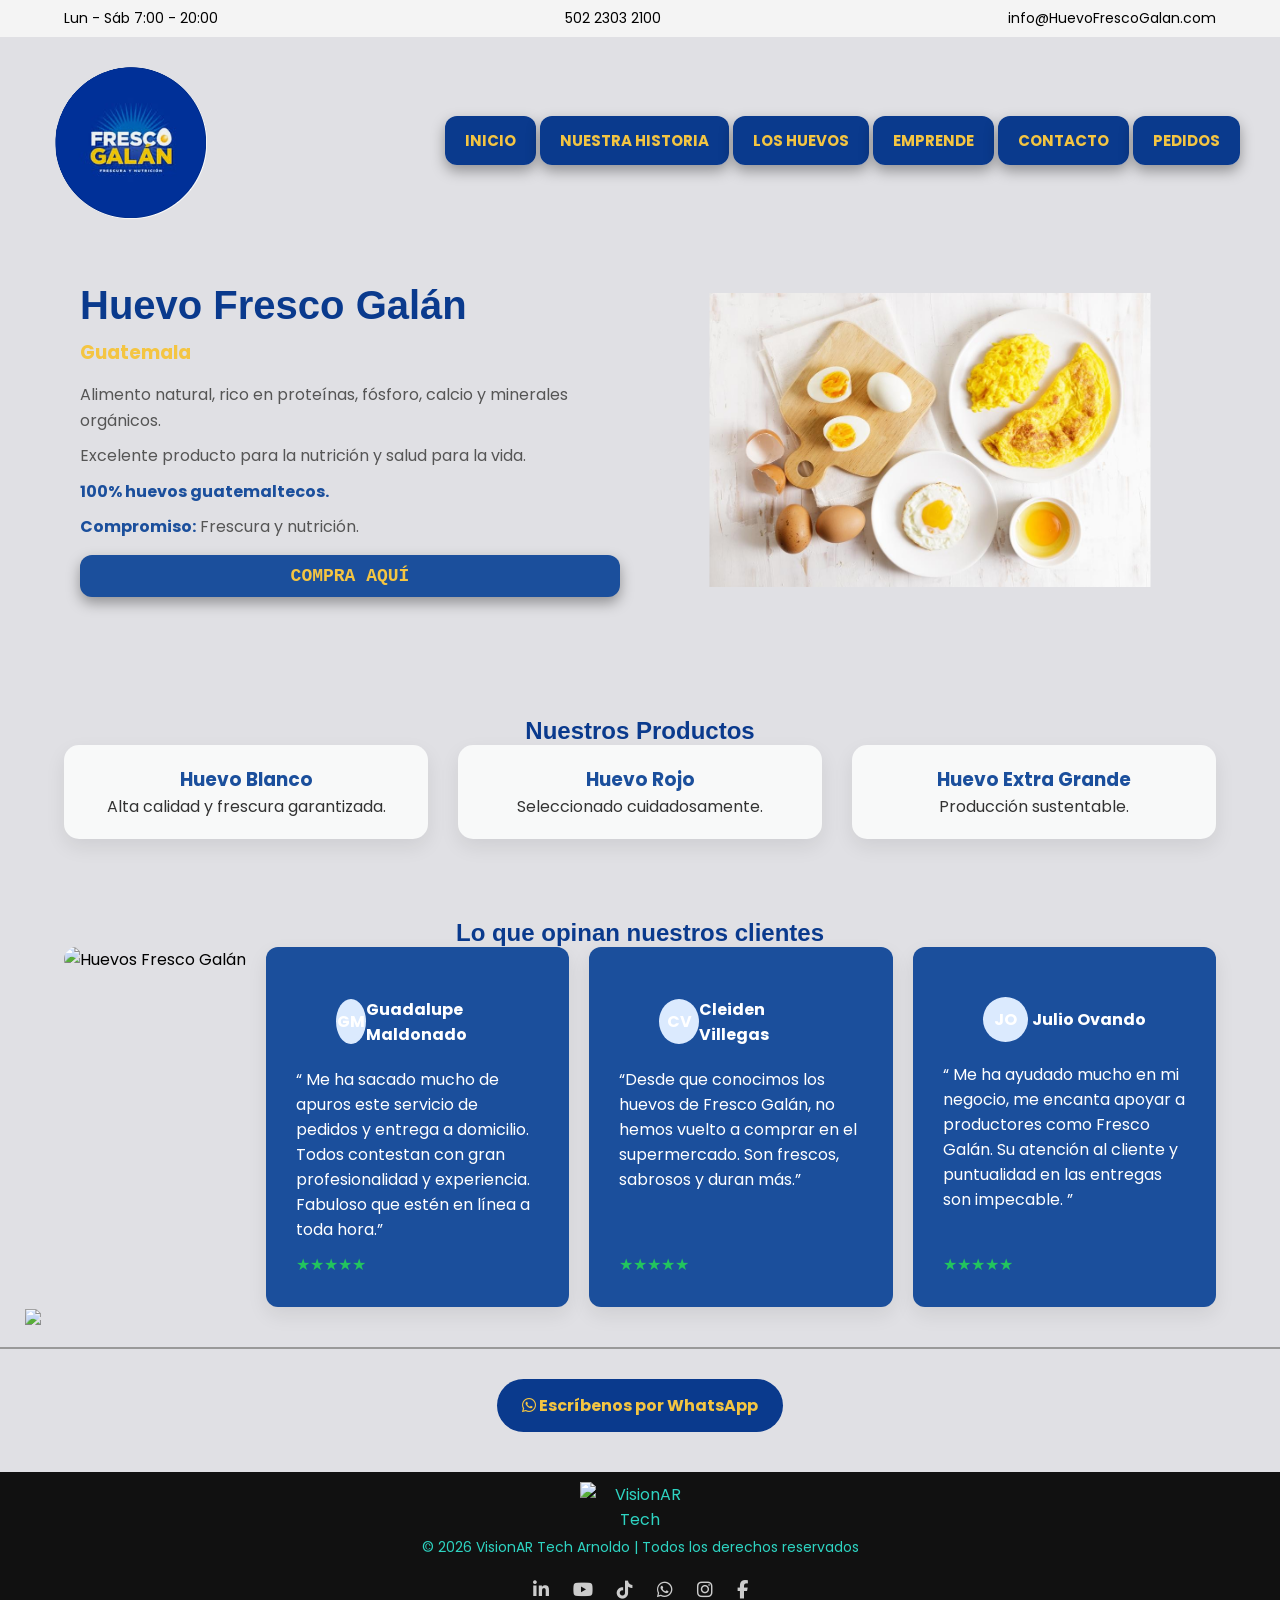
==== commit 1e744c92: "Add files via upload" ====
--- a/RosandaWeb-F/index.html
+++ b/RosandaWeb-F/index.html
@@ -10,7 +10,15 @@
     
 </head>
 <body>
-
+    
+    <div class="top-bar">
+        <div class="container">
+            <p>Lun - Sáb 7:00 - 20:00</p>
+            <p>502 2303 2100</p>
+            <p>info@HuevoFrescoGalan.com</p>
+        </div>
+    </div>
+    
     <!-- HEADER -->
     <header class="header">
         
@@ -40,10 +48,13 @@
             <h3>Guatemala</h3>
 
             <p class="clasificacion-texto">
-                Alimento natural, rico en proteínas, fosforo calcio y minerales orgánicos. Excelente producto para la<br>
-                nutrición y saludable para la vida.<br>
-                100% huevos guatemaltecos. <br>
-                Compromiso de: FRESCURA Y NUTRICIÓN.
+                <p>Alimento natural, rico en proteínas, fósforo, calcio y minerales orgánicos.</p>
+
+                <p>Excelente producto para la nutrición y salud para la vida.</p>
+
+                <p><strong>100% huevos guatemaltecos.</strong></p>
+
+                <p><strong>Compromiso:</strong> Frescura y nutrición.</p>
             </p>
 
             <a href="comprar.html" class="btn-principal">COMPRA AQUÍ</a>
@@ -70,12 +81,12 @@
             <div class="slide">
                 <img src="imagenes/Galería_cartoon3.png">
             </div>
-            <div class="slide">
+            <!-- <div class="slide">
                 <img src="imagenes/VariosHuevos.png">
-            </div>
-             <div class="slide">
+            </div> -->
+            <!-- <div class="slide active">
                 <img src="imagenes/AlimentoLa Familia.png">
-            </div>
+            </div> -->
         </div>
     </section>
 
@@ -101,6 +112,52 @@
                 </div>
             </div>
         </div>
+    </section>
+        <!-- Testimonios -->
+    <section class="container">
+                <div class="contenedorB">
+                    <h1>Lo que opinan nuestros clientes</h1>
+                </div>
+                <div class="contenedor-cards">
+                    <!-- Imagen lateral -->
+                    <div class="imagen-cliente">
+                        <img src="Imagenes/SartenRancheros.png" alt="Huevos Fresco Galán">
+                    </div>
+                    <!-- Card 1 -->
+                    <div class="card-azul">
+                        <div class="header">
+                            <div class="avatar">GM</div>
+                            <h4>Guadalupe Maldonado</h4>
+                        </div>
+                        <p>“ Me ha sacado mucho de apuros este servicio de pedidos y entrega a domicilio.  Todos contestan con gran profesionalidad y experiencia. Fabuloso que estén en línea a toda hora.”   
+                        </p>
+                        <div class="estrellas">★★★★★</div>
+                    </div>
+                    <!-- Card 2 -->
+                    <div class="card-azul">
+                        <div class="header">
+                            <div class="avatar">CV</div>
+                            <h4>Cleiden Villegas</h4>
+                        </div>
+                        <p>“Desde que conocimos los huevos de Fresco Galán, no hemos vuelto a comprar en el supermercado. Son frescos, sabrosos y duran más.”  
+                        </p>
+                        <div class="estrellas">★★★★★</div>
+                    </div>
+                    <!-- Card 3 -->
+                    <div class="card-azul">
+                        <div class="header">
+                            <div class="avatar">JO</div>
+                            <h4>Julio Ovando</h4>
+                        </div>
+                        <p>“ Me ha ayudado mucho en mi negocio, me encanta apoyar a productores como Fresco Galán. Su atención al cliente y puntualidad en las entregas son impecable. ”   
+                        </p>
+                        <div class="estrellas">★★★★★</div>
+                    </div>
+        </section>
+
+
+
+
     </section>
     <!-- FOOTER old
     <footer class="footer">
@@ -122,7 +179,7 @@
 
         <div class="linea">
             <!-- <span class="icono">🐔Gallina</span> -->
-            <img src="imagenes/Boxegg2.png" class="icono" width="70"> 
+            <img src="imagenes/HuevoFooter.png" class="icono" width="70"> 
             <!-- <span class="icono">🍳</span> -->
         </div>
         
@@ -131,17 +188,19 @@
             </a>
     </div>
     <footer class="footer-pro">
+
+        <img src="imagenes/Avión turquesa.png" alt="VisionAR Tech" class="footer-logo">
+
         <p>© 2026 VisionAR Tech Arnoldo | Todos los derechos reservados</p>
         
         <div class="social-icons">
             <a href="#"><i class="fab fa-linkedin-in"></i></a>
             <a href="#"><i class="fab fa-youtube"></i></a>
             <a href="#"><i class="fab fa-tiktok"></i></a>
-            <a href="https://wa.me/50251465011?text=Hola%2C%20estoy%20interesado%20en%20los%20productos%20de%20la%20Granja%20Av%C3%ADcola%20Rosanda.%20%C2%BFPodr%C3%ADan%20brindarme%20m%C3%A1s%20informaci%C3%B3n%3F" target="_blank"><i class="fab fa-whatsapp"></i></a>
+            <a href="https://wa.me/50251465011?text=Hola%2C%20..." target="_blank"><i class="fab fa-whatsapp"></i></a>
             <a href="https://instagram.com" target="_blank"><i class="fab fa-instagram"></i></a>
-            <a href="https://www.facebook.com/p/Avicola-Rosanda-Guatemala-100063716674182/?locale=es_LA" target="_blank"><i class="fab fa-facebook-f"></i></a>
-        </div>
-         
+            <a href="https://www.facebook.com/..." target="_blank"><i class="fab fa-facebook-f"></i></a>
+        </div>
     </footer>
     <script>
         let slides = document.querySelectorAll(".hero-img .slide");
--- a/RosandaWeb-F/styles.css
+++ b/RosandaWeb-F/styles.css
@@ -1,11 +1,48 @@
+
+
+
 /* RESET */
 * {
     margin: 0;
     padding: 0;
     box-sizing: border-box;
-    font-family: 'Poppins', Arial, sans-serif;
-}
-
+    /* font-family: 'Poppins', Arial, sans-serif; */
+}
+
+/* Barra superior */
+.top-bar {
+    background: #f4f4f4;
+    font-size: 14px;
+    padding: 8px 0;
+}
+
+.top-bar .container {
+    display: flex;
+    justify-content: space-between;
+}
+
+.contenedor-cards{
+    display: flex;
+    gap: 20px;
+    align-items: stretch;
+    max-width: 1200px;
+    margin: auto;
+}
+
+.imagen-cliente img{
+    width: 250px;
+    height: 100%;
+    border-radius: 15px;
+    object-fit: cover;
+}
+/*
+.card{
+    background:#f5f7fa;
+    padding: 20px;
+    border-radius: 15px;
+    max-width: 300px;
+    box-shadow: 0 4px 10px rgba(0,0,0,0.08);
+} */
 /* BODY */
 /* body {
     background-color: #f4f4f4; 
@@ -15,7 +52,9 @@
     color: #0A3A8D;
 }
 h3 {
-    color: #f2c230;
+    /*color: #f2c230; */
+    color: #F4C542;
+    font-weight: bold;
 }
 /* HEADER */
 .header {
@@ -159,8 +198,8 @@
 
 /* mejorando el total-box */
 .total-box {
-    background-color: #ec008c; /* tu rosado */
-    color: white;
+    background-color: #F4C542 ; /* #ec008c;  tu rosado */
+    color: #1B4F9C;
     padding: 0 20px;
     border-radius: 12px;
     font-weight: bold;
@@ -172,8 +211,10 @@
 /* Botones */
 
 .btn-principal {
-    background-color: #16a34a;
-    color: white; 
+    /*background-color: #16a34a;
+    color: white; */
+    background: #1B4F9C;
+    color: #F4C542;
     border: none;
     padding: 10px 18px;  
     border-radius: 8px;
@@ -228,12 +269,12 @@
 .carrito-img {
     width: 250px; 
     height: auto;
-    opacity: 0.9;
+    opacity: 1;
 }
 /* BOTÓN PRINCIPAL */
 .btn-principal {
     background-color: #0A3A8D;
-    color: white;
+    color: #F4C542;
     padding: 12px 25px;
     text-decoration: none;
     border-radius: 25px;
@@ -281,7 +322,7 @@
     /*padding: 8px 12px; */
 
     background-color: #0a3a8d; /* #e2e8f0  */
-    color: white;  /* #1e293b */
+    color: #F4C542;  /* #1e293b */
     border: none;
     border-radius: 12px;
     font-weight: bold;
@@ -383,16 +424,66 @@
     gap: 20px;
 }
 
+/*
 .card {
     width: 180px;
     text-align: center;
 }
 
+*/
+
+
+
+
+.card {
+    background: white; 
+    padding: 30px;
+    border-radius: 12px;
+    box-shadow: 0 8px 20px rgba(0,0,0,0.08);
+    transition: 0.3s;
+}
+
 .card img {
     width: 80px;
     margin-bottom: 10px;
 }
 
+.card:hover {
+    transform: translateY(-8px);
+}
+
+.avatar{
+    width: 45px;
+    height: 45px;
+    border-radius: 50%;
+    background: #dbeafe;
+    display: flex;
+    align-items: center;
+    justify-content: center;
+    font-weight: bold;
+}
+.estrellas{
+    color: #22c55e;
+    margin-top: 10px;
+}
+
+.testimonios{
+    /* background-color: #f1f5f9; /* Gris claro */
+    background-color: #fff3b0;;
+    padding: 60px 40px;
+    font-family: 'Poppins', sans-serif;
+}
+.testimonios h2{
+    margin-bottom: 30px;
+    font-size: 24px;
+    color: #1e293b;
+    
+}
+.contenedorB h1 {
+    text-align: center;
+}
+
+/* fin */
 /* CTA */
 .cta {
     text-align: center;
@@ -470,6 +561,21 @@
 .clasificacion-img img {
     width: 100%;
     max-width: 600px;
+}
+
+.hero p {
+    color: #555; /* gris oscuro elegante  21abr*/
+}
+
+.hero p {
+    color: #555;
+    font-size: 16px;
+    line-height: 1.6;
+    margin-bottom: 10px;
+}
+
+.hero strong {
+    color: #1B4F9C; /* azul marca */
 }
 
 /* TABLA */
@@ -499,10 +605,10 @@
 
 .footer-pro {
     background: #111;
-    color: #ccc;
+    color:  #2ED4C2 ;  /* TURQUESA BRILLANTE  #ccc; */
     text-align: center;
-    padding: 25px 20px;
-    margin-top: 40px;
+    padding: 10px 10px;
+    margin-top: 5px;
 }
 
 /* TEXTO */
@@ -510,6 +616,21 @@
     margin-bottom: 15px;
     font-size: 14px;
 }
+
+/* mejora a footer pro */
+.footer-pro {
+    display: flex;
+    flex-direction: column;
+    align-items: center;
+    gap: 3px;
+}
+
+.footer-logo {
+    width: 120px; /* ajusta tamaño */
+    height: auto;
+    margin-bottom: 2px;
+}
+
 
 /* ICONOS */
 .social-icons a {
@@ -691,12 +812,119 @@
     transition: 0.3s;
 }
 
+
+
+/* cambios en cards */
+/*
+.cards-container {
+    display: flex;
+    gap: 20px;
+    align-items: stretch;
+}
+
+.card {
+    flex: 1;
+    display: flex;
+    flex-direction: column;
+}
+
+.card p {
+    flex-grow: 1;
+}
+*/
+
+.cards-container {
+    display: grid;
+    grid-template-columns: repeat(3, 1fr);
+    gap: 5px;
+}
+
 .card:hover {
     transform: translateY(-8px);
 }
 /* termina la otra pagina */
 
-
+.contenedor-cards {
+    display: flex;
+    gap: 20px;
+    align-items: stretch; /* 👈 clave para igualar alturas */
+}
+
+.card {
+    flex: 1;
+    display: flex;
+    flex-direction: column;
+    
+}
+
+
+.card p {
+    flex-grow: 1;
+}
+
+.card-amarillo {
+    flex: 1;
+    display: flex;
+    flex-direction: column;
+    background: #F28C28 ;
+    color: #000;
+    padding: 30px;
+    border-radius: 12px;
+    box-shadow: 0 8px 20px rgba(0,0,0,0.08);
+    transition: 0.3s;
+}
+
+.card-amarillo p {
+    flex-grow: 1;
+}
+
+.card-amarillo:hover {
+    transform: translateY(-8px);
+}
+.card-azul {
+    flex: 1;
+    display: flex;
+    flex-direction: column;
+    background: #1B4F9C;
+    color: white;
+    padding: 30px;
+    border-radius: 12px;
+    box-shadow: 0 8px 20px rgba(0,0,0,0.08);
+    transition: 0.3s;
+}
+
+.card-azul p {
+    flex-grow: 1;
+}
+
+.card-azul:hover {
+    transform: translateY(-8px);
+}
+
+.card-gris {
+    flex: 1;
+    display: flex;
+    flex-direction: column;
+    background:   #F2F3F4;  
+    color: #333;
+    padding: 30px;
+    border-radius: 12px;
+    box-shadow: 0 8px 20px rgba(0,0,0,0.08);
+    transition: 0.3s;
+}
+
+.card-gris p {
+    flex-grow: 1;
+}
+
+.card-gris:hover {
+    transform: translateY(-8px);
+}
+
+.card.amarillo {
+    background:  #E8D24A; 
+    color: #000;
+}
 /* CONTENEDOR */
 .contacto-container {
     display: flex;
@@ -808,16 +1036,19 @@
 }
 /* para que al hacer hover se cambie a negro */
 .menu a:hover {
-    background-color: #f2c230; /* estaba en blue */
-    color: white;
+    background-color: #F4C542; /* estaba en blue */
+    color: #1B4F9C;
 }
 body {
     /* font-family: 'Poppins', sans-serif; */
-    font-family: -apple-system, BlinkMacSystemFont, "Segoe UI", Roboto, Arial, sans-serif;
+    /* font-family: -apple-system, BlinkMacSystemFont, "Segoe UI", Roboto, Arial, sans-serif; */
+    font-family: 'Poppins', -apple-system, BlinkMacSystemFont, "Segoe UI", Roboto, Arial, sans-serif;
     /* background: linear-gradient(135deg, #f5f7fa, #e8efe6); */
-     background: 
+     /* background: 
         linear-gradient(135deg, rgba(245,247,250,0.5), rgba(232,239,230,0.5)),
-        url("imagenes/textura1.png");
+        url("imagenes/textura1.png"); */
+
+    background: #e0e0e4;
     background-size: cover;
     background-blend-mode: normal; 
     padding-bottom: 80px; /* para la barra fija */
@@ -874,13 +1105,12 @@
 }
 
 
-
 .formulario-pedidos {
     max-width: 1100px;
     width: 88%;
     margin-left: 1px;
     margin-right: auto;
-    background: #cfcdcd;
+    background:   #82bae6 ; /* #cfcdcd;  */
     padding: 20px;
     border-radius: 15px;
     box-shadow: 0 8px 25px rgba(0,0,0,0.1);
@@ -965,8 +1195,10 @@
 }
 /* Botón principal (Enviar) */
 .btn-principal {
-    background-color: #16a34a;
-    color: white;
+    /*background-color: #16a34a;
+    color: white; */
+    background: #1B4F9C;
+    color: #F4C542;
     border: none;
     border-radius: 12px;
     font-weight: bold;
@@ -982,8 +1214,8 @@
 
 /* Botón secundario (Calcular) puede ser este */
 .btn-secundario {
-    background-color: #ec008c; /* #e2e8f0  */
-    color: white;  /* #1e293b */
+    background-color: #F4C542 ; /*#ec008c;  #e2e8f0  */
+    color: #1B4F9C;  /* #1e293b */
     border: none;
     border-radius: 12px;
     font-weight: bold;
@@ -1021,11 +1253,12 @@
 
 /* Hover */
 .btn-principal:hover {
-    background-color: #15803d;
+    background-color:  #F4C542;
+    color: #1B4F9C;
 }
 
 .btn-secundario:hover {
-    background-color: #cbd5f5;
+    background-color: #1B4F9C;
 }
 
 
@@ -1084,7 +1317,15 @@
     z-index: 1000;
 }
 
-
+/* Títulos */
+h1, h2 {
+    font-family: 'Montserrat', sans-serif;
+}
+
+/* Texto normal */
+p {
+    font-family: 'Poppins', sans-serif;
+}
 
 
 /* Responsive media */
@@ -1224,7 +1465,7 @@
     display: inline-block;
     /* background: #25D366; */
     background: #0A3A8D;
-    color: white;
+    color: #F4C542;
     padding: 14px 25px;
     border-radius: 30px;
     text-decoration: none;
@@ -1234,8 +1475,9 @@
 
 /* Hover */
 .btn-whatsapp:hover {
-    background: #1ebe5d;
+    background: #F4C542;
     transform: scale(1.05);
+    color: #1B4F9C;
 }
 
 /* para el gallito */
@@ -1249,7 +1491,7 @@
 
 .icono {
     position: absolute;
-    top: -25px; /* 🔥 súbelo más (antes -15px) */
+    top: -38px; /* 🔥 súbelo más (antes -15px) */
     left: 20px;
     /* background: #eaeaea; */
     padding: 0 5px;
@@ -1284,14 +1526,14 @@
 }
 .hero-img img {
     object-fit: contain;
-    background: #f4f4f4; /* relleno bonito */
+    background:  #e0e0e4 /*  #f4f4f4; /* relleno bonito */
 }
 .hero-img img {
     padding: 10px;
 }
 
 .hero-img.slider {
-    background: red;
+     background: #e0e0e4; 
 }
 
 /*
@@ -1306,9 +1548,24 @@
     height: 300px; /* 🔥 obligatorio */
 }
 
+
+.card {
+    background: #F8F9F9;
+    border-radius: 15px;
+    padding: 20px;
+}
+
+.card h3 {
+    color: #1B4F9C; /* azul marca */
+}
+
+.card p {
+    color: #333;
+}
 /* termina Estilos para pedidos externos revisar */
 /* Esto debe ir al final comiensa el responsive */
 
+
 @media (max-width: 768px) {
     .hero-img.slider {
         height: 250px; /* 🔥 clave */
@@ -1316,15 +1573,17 @@
 }
 
 /* esto es de prueba eliminar */
+
 .hero-img {
     background: blue !important;
     min-height: 200px !important;
 }
 
 .hero-img.slider {
-    background: red !important;
+    background: #e0e0e4 !important;
     min-height: 200px !important;
 }
+    
 /* aqui termina la prueba important */
 
 .slide img {
@@ -1499,4 +1758,92 @@
         margin-top: 20px;
     }
 
-}+}
+
+/* acá comienza un reordenamiento de media Responsive */
+@media (max-width: 768px) {
+
+    .comprar-layout {
+        flex-direction: column !important;
+        align-items: center !important;
+        gap: 20px;
+        margin-left: 0 !important;
+    }
+
+    .comprar-img {
+        width: 100%;
+        text-align: center;
+    }
+
+    .comprar-img img {
+        width: 180px;
+        margin: 0 auto;
+    }
+
+    .formulario-pedidos {
+        width: 95%;
+        margin: 0 auto;
+    }
+}
+/* Acá termina el reordenamiento de media responsive */
+@media (max-width: 768px) {
+
+    /* TOP BAR */
+    .top-bar .container {
+        flex-direction: column;
+        align-items: center;
+        text-align: center;
+        gap: 5px;
+    }
+
+    /* HEADER */
+    .header {
+        flex-direction: column;
+        align-items: center;
+        gap: 15px;
+    }
+
+    /* LOGO */
+    .logo img {
+        width: 120px;
+    }
+
+    /* MENÚ */
+    .menu {
+        width: 100%;
+        display: flex;
+        flex-direction: column;
+        gap: 10px;
+    }
+
+    .menu a {
+        width: 90%;
+        margin: 0 auto;
+    }
+
+}
+/*  ajustando el contenedor cards */
+@media (max-width: 768px) {
+
+    .contenedor-cards {
+        flex-direction: column; /* 🔥 clave */
+        align-items: center;
+        gap: 15px;
+    }
+
+    .imagen-cliente {
+        width: 100%;
+        text-align: center;
+    }
+
+    .imagen-cliente img {
+        width: 80%;
+        max-width: 300px;
+    }
+
+    .card-azul {
+        width: 90%;
+    }
+
+}
+/* fin de contenedor cards */
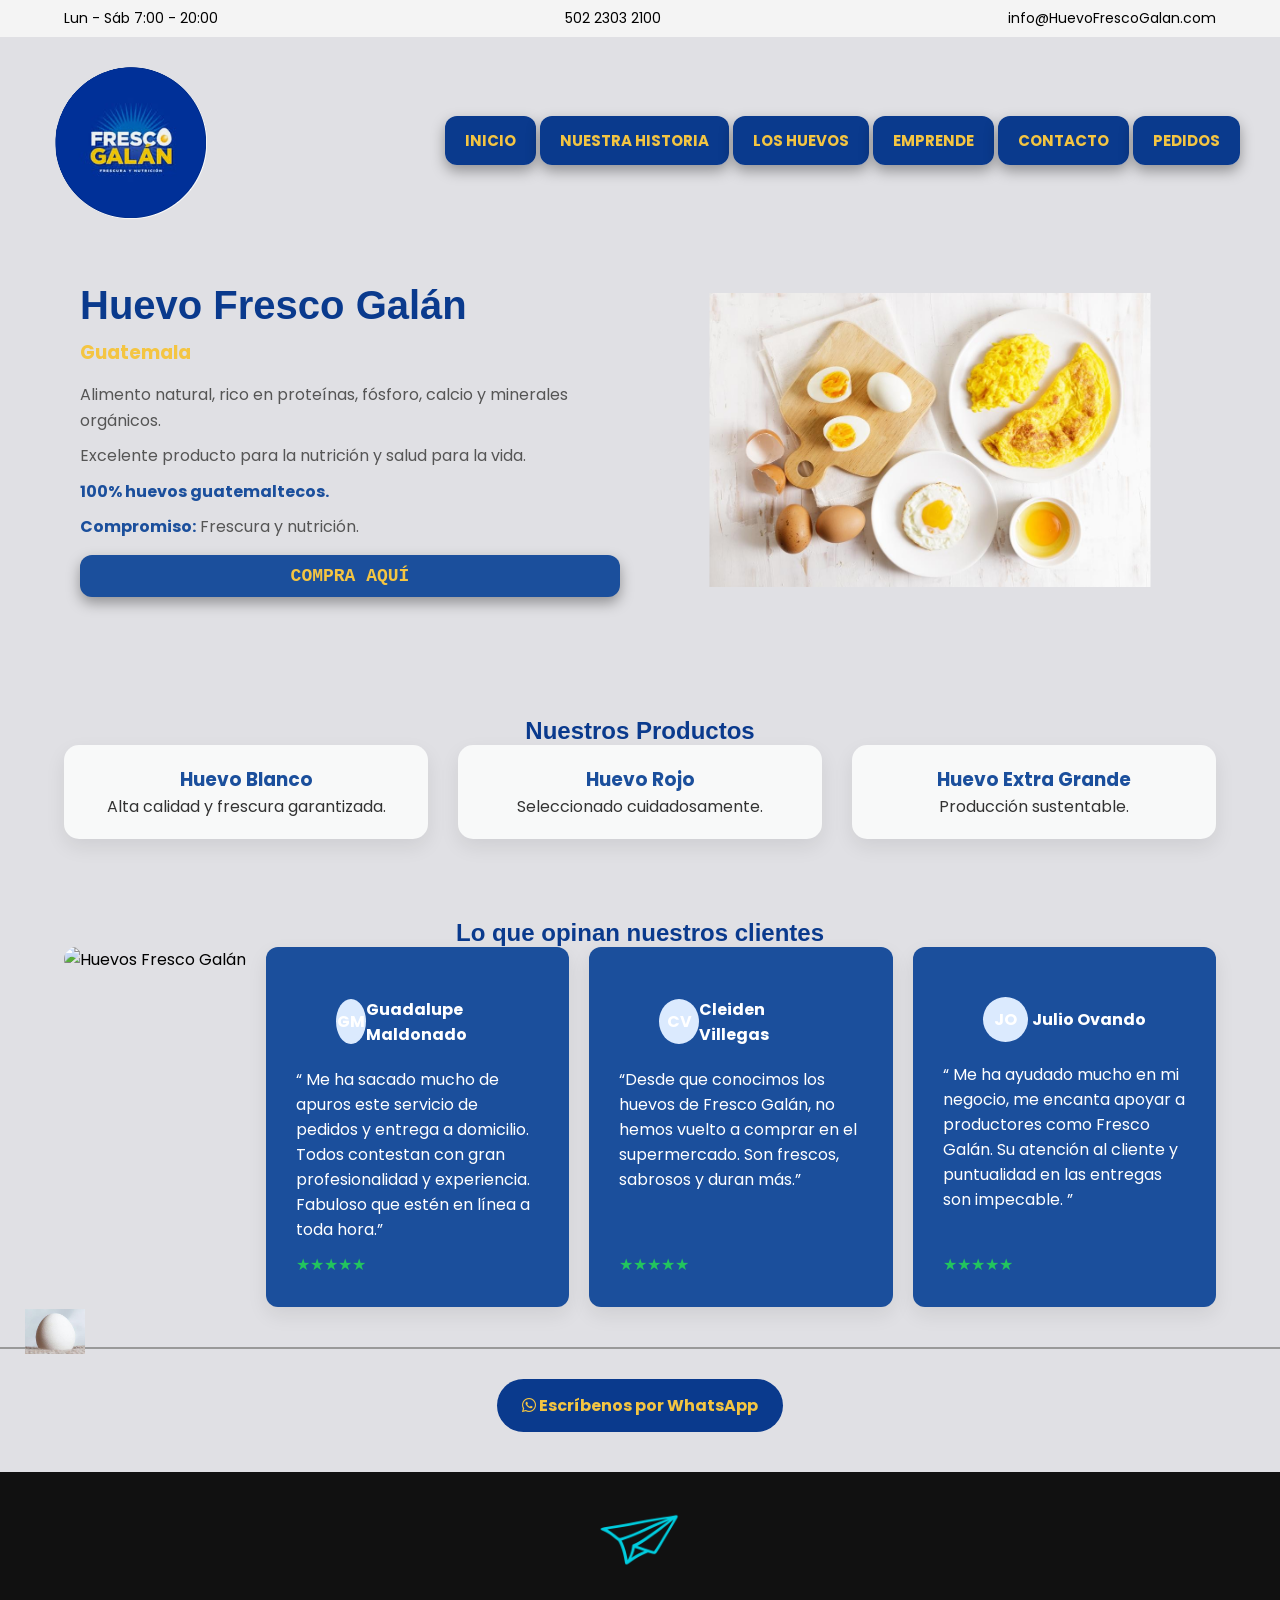
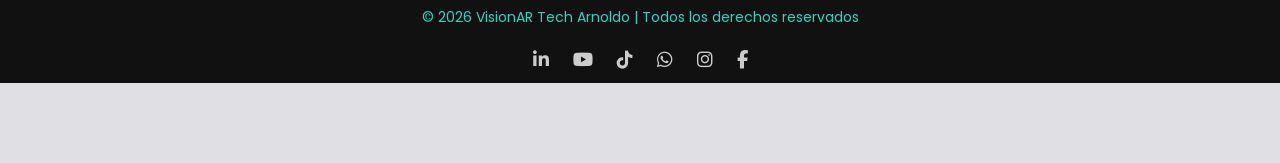
==== commit 87854a2d: "Add files via upload" ====
--- a/RosandaWeb-F/index.html
+++ b/RosandaWeb-F/index.html
@@ -33,11 +33,11 @@
         -->
         <nav class="menu">
             <a href="index.html">INICIO</a>
-            <a href="historia.html">NUESTRA HISTORIA</a>
-            <a href="huevos.html">LOS HUEVOS</a>
+            <a href="historia.html#anclaHistoria">NUESTRA HISTORIA</a>
+            <a href="huevos.html#anclaHuevos">LOS HUEVOS</a>
             <a href="emprende.html">EMPRENDE</a>
             <a href="contacto.html">CONTACTO</a>
-            <a href="comprar.html">PEDIDOS</a>
+            <a href="comprar.html#ancla">PEDIDOS</a>
         </nav>
     </header>
 
@@ -57,7 +57,7 @@
                 <p><strong>Compromiso:</strong> Frescura y nutrición.</p>
             </p>
 
-            <a href="comprar.html" class="btn-principal">COMPRA AQUÍ</a>
+            <a href="comprar.html#ancla" class="btn-principal">COMPRA AQUÍ</a>
         </div>
         <!--
         <div class="hero-img">
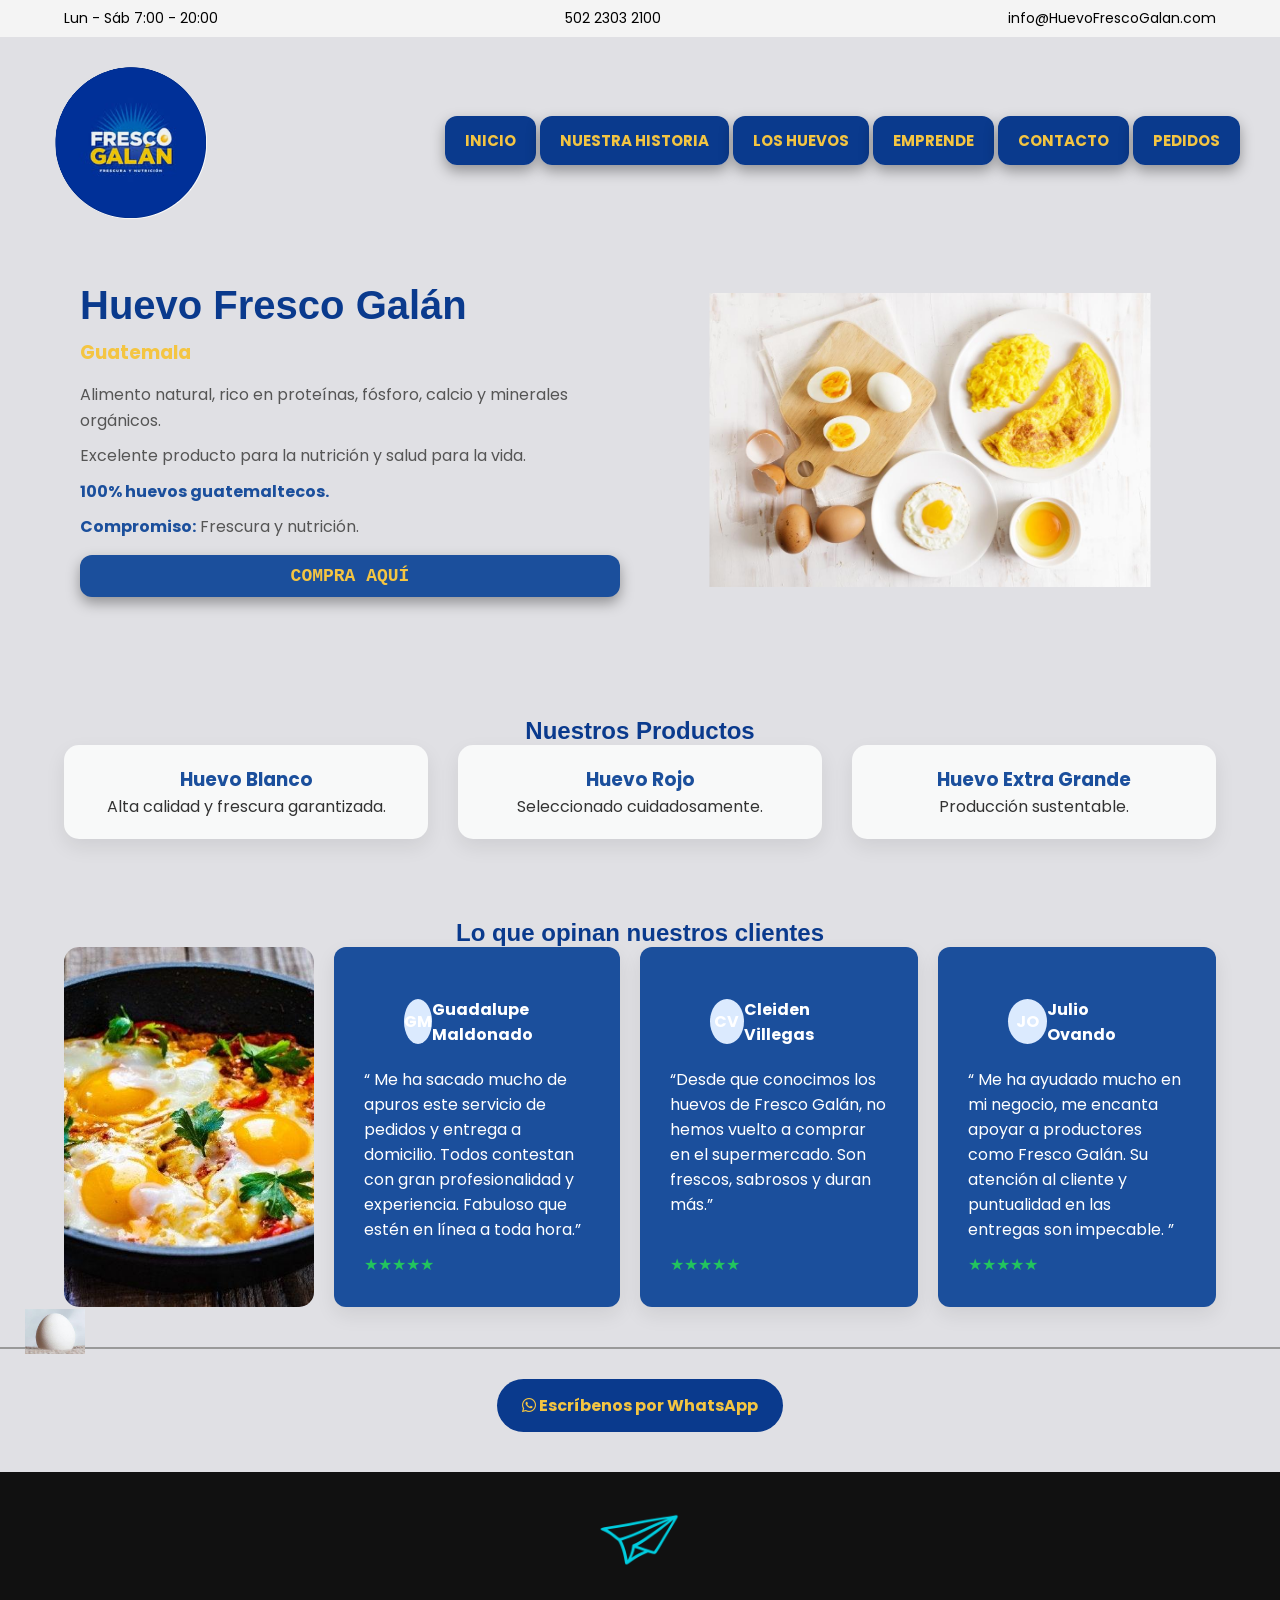
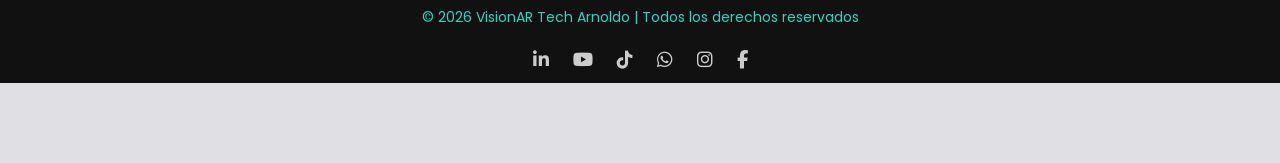
==== commit 724a34ab: "Add files via upload" ====
--- a/RosandaWeb-F/index.html
+++ b/RosandaWeb-F/index.html
@@ -121,7 +121,7 @@
                 <div class="contenedor-cards">
                     <!-- Imagen lateral -->
                     <div class="imagen-cliente">
-                        <img src="Imagenes/SartenRancheros.png" alt="Huevos Fresco Galán">
+                        <img src="imagenes/SartenRancheros.png" alt="Huevos Fresco Galán">
                     </div>
                     <!-- Card 1 -->
                     <div class="card-azul">
